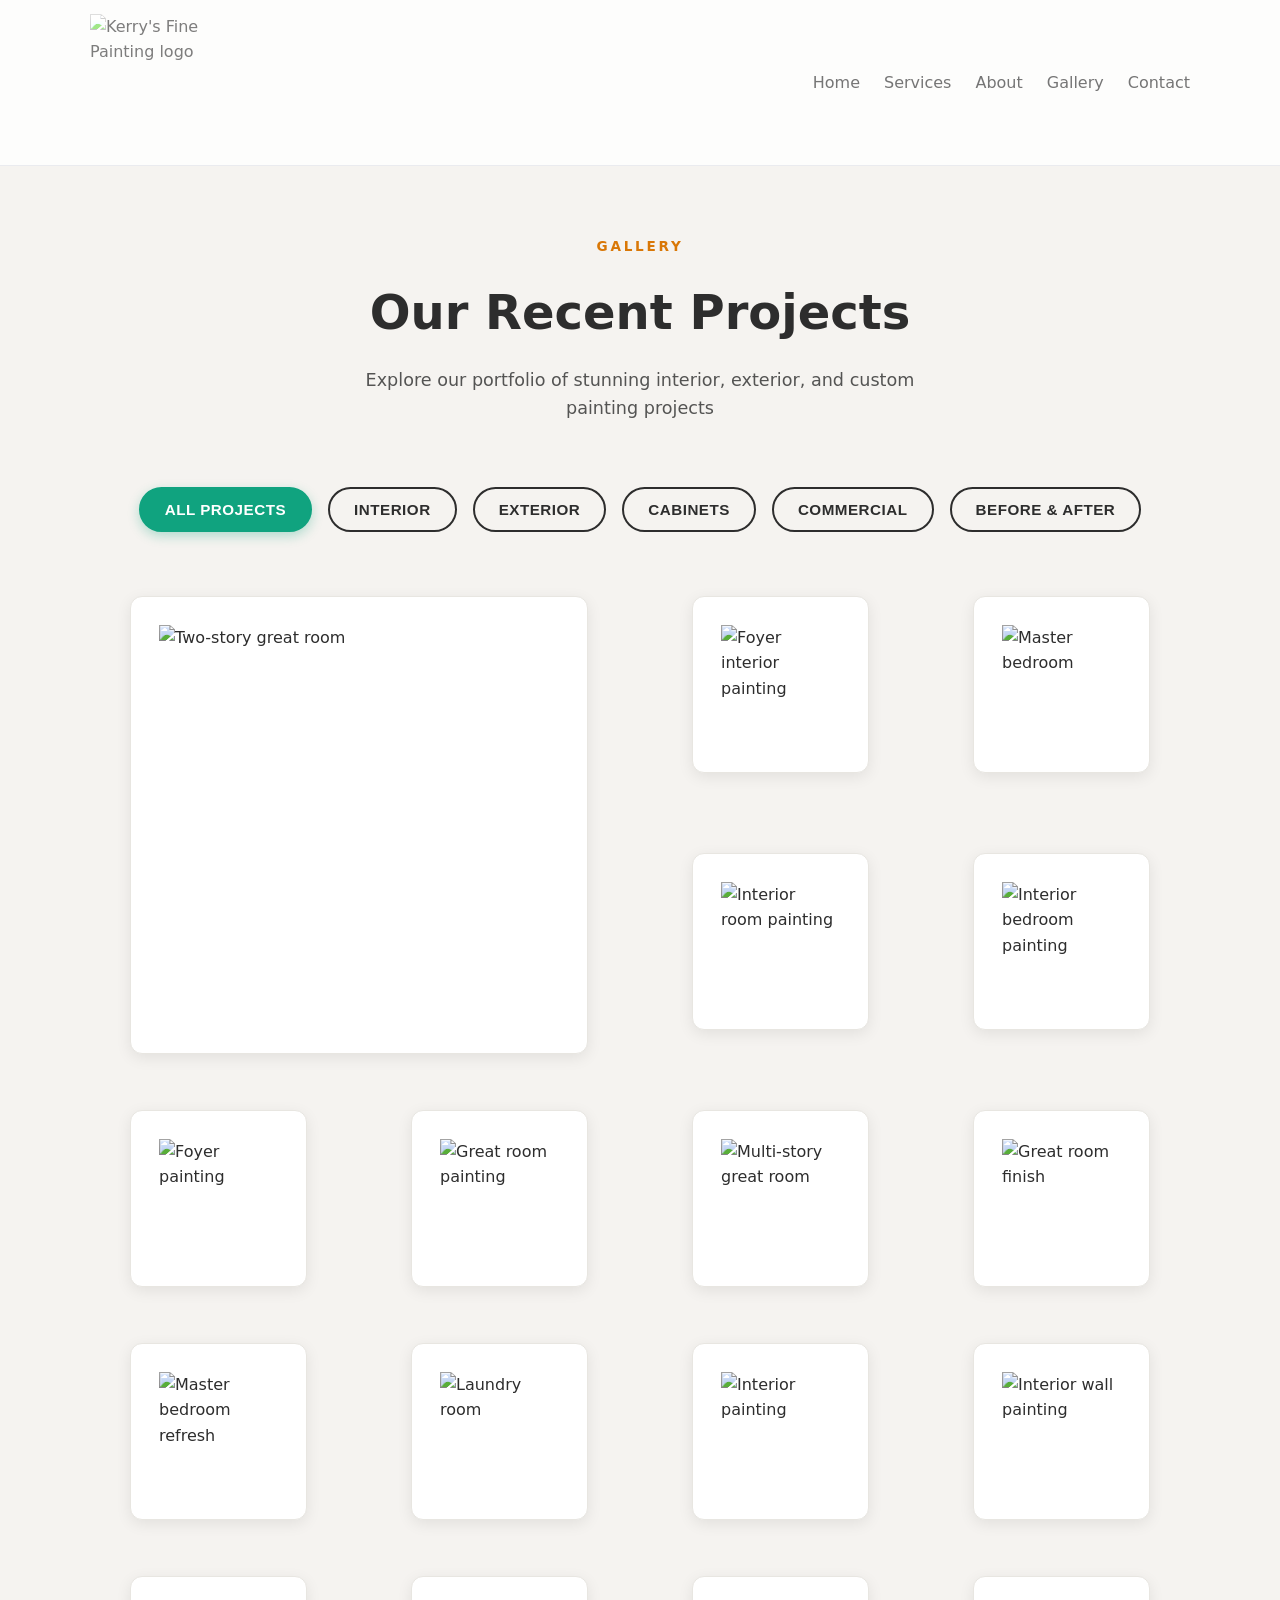
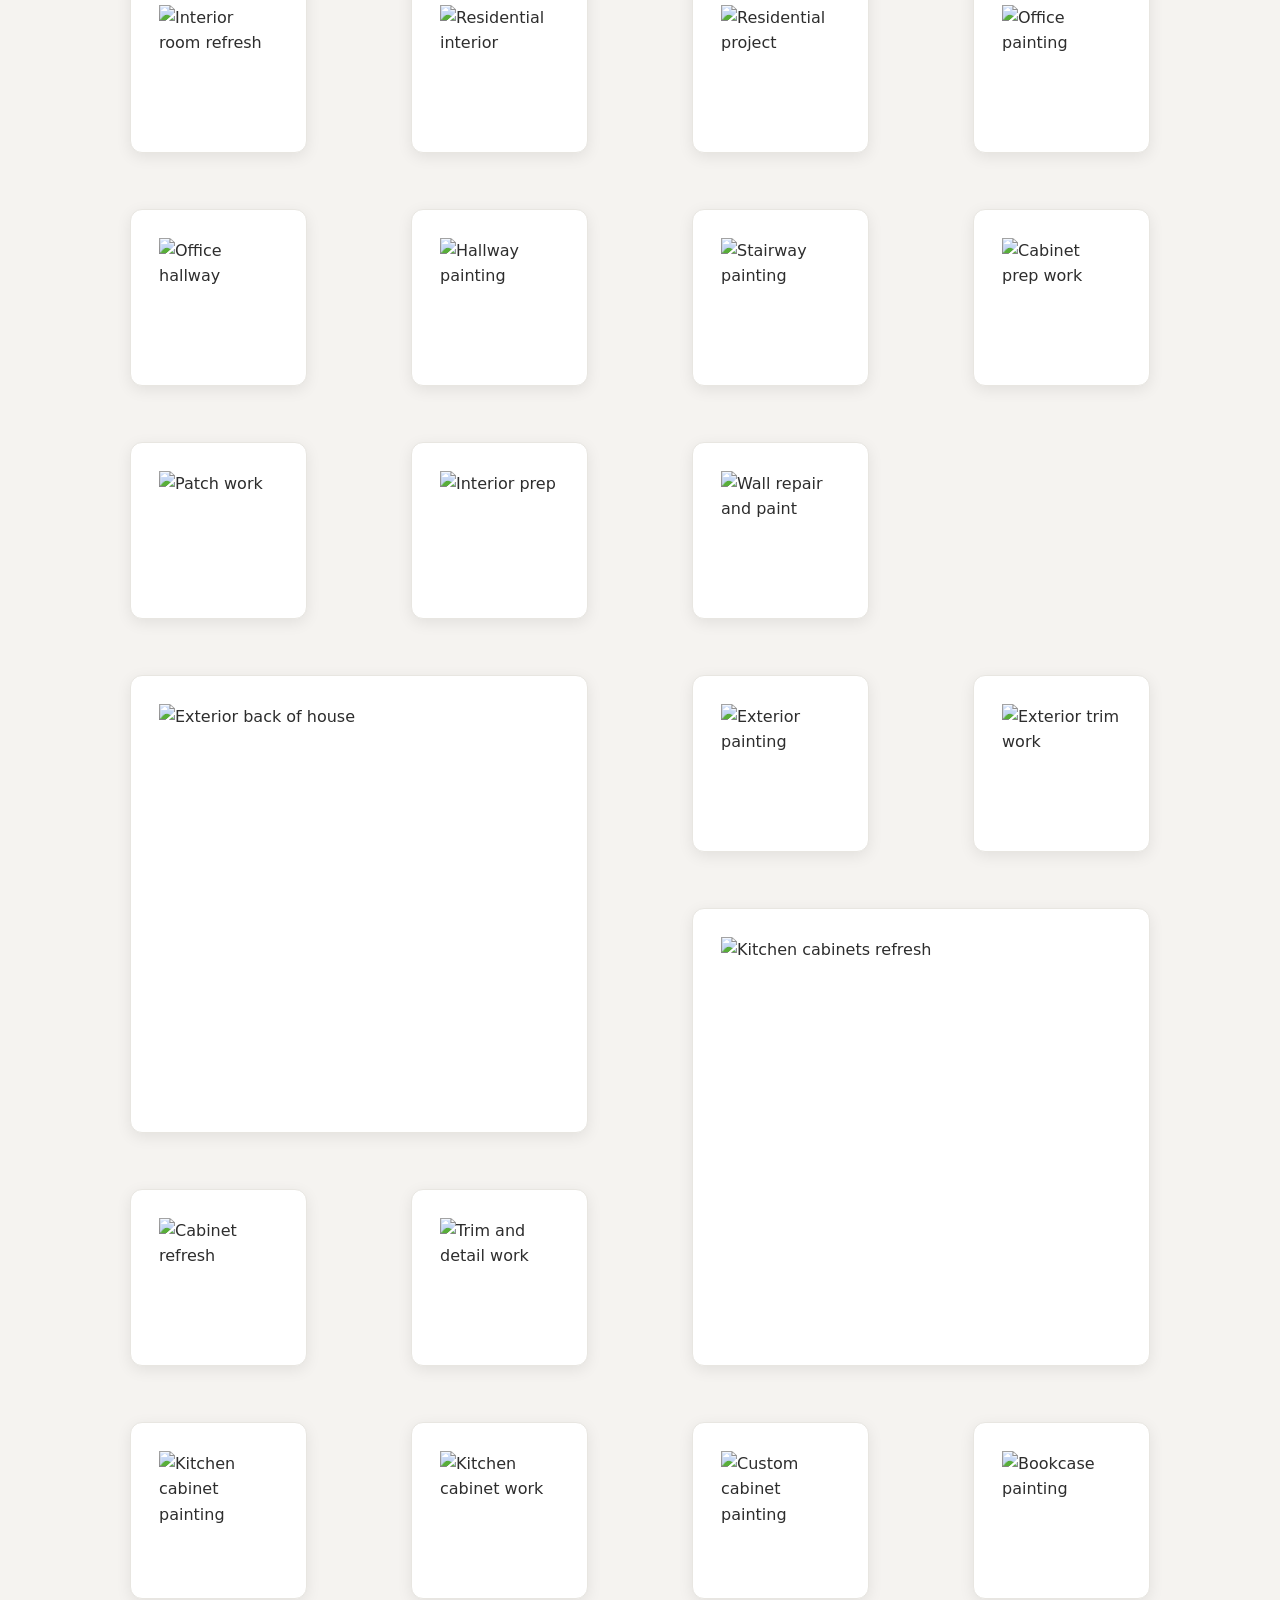
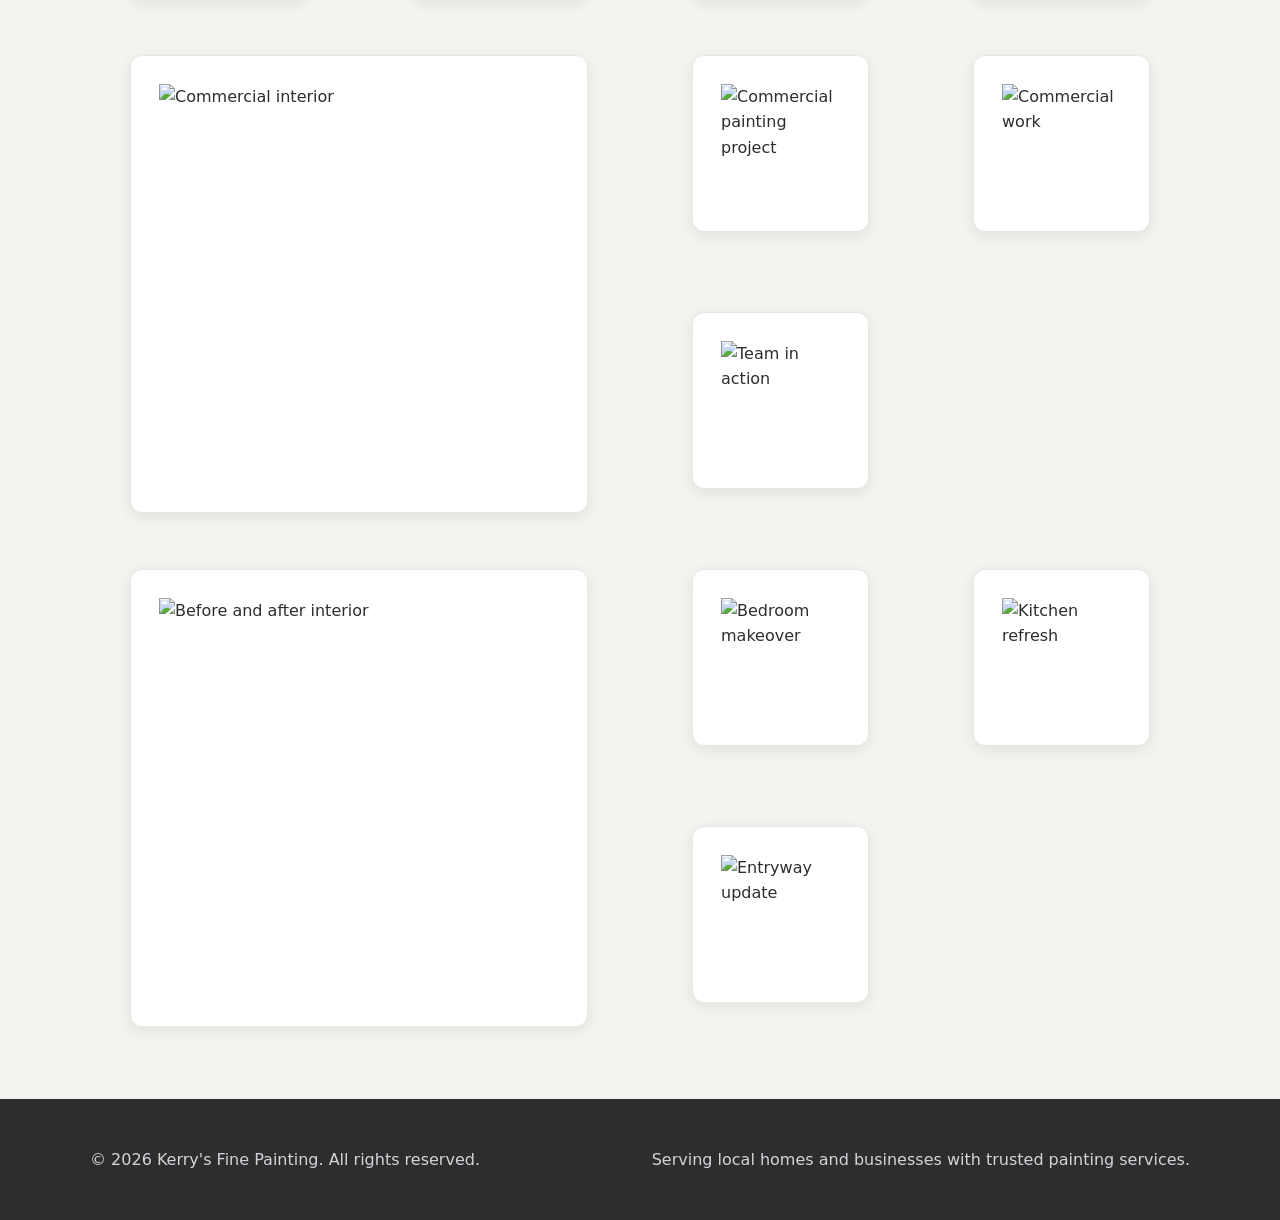
==== gallery.html @ 7d9687d8 "Add files via upload" ====
<!DOCTYPE html>
<html lang="en">
<head>
  <meta charset="UTF-8" />
  <meta name="viewport" content="width=device-width, initial-scale=1.0" />
  <title>Gallery - Kerry's Fine Painting</title>
  <link rel="stylesheet" href="styles.css" />
</head>
<body>
  <header class="site-header">
    <div class="container header-inner">
      <a class="brand" href="index.html">
        <img class="brand-icon" src="LensIconAsset%203@4x.png" alt="Kerry's Fine Painting logo">
      </a>
      <button class="nav-toggle" aria-label="Open navigation menu">Menu</button>
      <nav class="site-nav">
        <a href="index.html#home">Home</a>
        <a href="index.html#services">Services</a>
        <a href="index.html#about">About</a>
        <a href="gallery.html">Gallery</a>
        <a href="index.html#contact">Contact</a>
      </nav>
    </div>
  </header>

  <main>
    <section id="gallery" class="section gallery-section">
      <div class="container">
        <div class="gallery-header">
          <div class="section-heading">
            <p class="eyebrow">Gallery</p>
            <h2>Our Recent Projects</h2>
            <p class="subtitle">Explore our portfolio of stunning interior, exterior, and custom painting projects</p>
          </div>
        </div>

        <div class="gallery-filters-wrapper">
          <div class="gallery-filters">
            <button class="filter-btn active" data-filter="all">All Projects</button>
            <button class="filter-btn" data-filter="interior">Interior</button>
            <button class="filter-btn" data-filter="exterior">Exterior</button>
            <button class="filter-btn" data-filter="cabinets">Cabinets</button>
            <button class="filter-btn" data-filter="commercial">Commercial</button>
            <button class="filter-btn" data-filter="before-after">Before & After</button>
          </div>
        </div>
        <div class="gallery-grid" id="galleryGrid">
          <!-- Interior Painting -->
          <figure class="gallery-item featured" data-category="interior">
            <img src="WEBSITE/Great%20Room%20Painting.JPG" alt="Two-story great room">
            <div class="gallery-overlay">
              <div class="gallery-badge">Interior</div>
              <h3>Two-Story Great Room</h3>
            </div>
          </figure>
          <figure class="gallery-item" data-category="interior">
            <img src="WEBSITE/Foyer%20Interior%20Painting.JPG" alt="Foyer interior painting">
            <div class="gallery-overlay">
              <div class="gallery-badge">Interior</div>
              <h3>Foyer Transformation</h3>
            </div>
          </figure>
          <figure class="gallery-item" data-category="interior">
            <img src="WEBSITE/Master%20bedroom%20painting.JPG" alt="Master bedroom">
            <div class="gallery-overlay">
              <div class="gallery-badge">Interior</div>
              <h3>Master Bedroom</h3>
            </div>
          </figure>
          <figure class="gallery-item" data-category="interior">
            <img src="WEBSITE/Interior%20Painting%205.JPG" alt="Interior room painting">
            <div class="gallery-overlay">
              <div class="gallery-badge">Interior</div>
              <h3>Living Room Painting</h3>
            </div>
          </figure>
          <figure class="gallery-item" data-category="interior">
            <img src="WEBSITE/AVYS7383.JPG" alt="Interior bedroom painting">
            <div class="gallery-overlay">
              <div class="gallery-badge">Interior</div>
              <h3>Bedroom Refresh</h3>
            </div>
          </figure>
          <figure class="gallery-item" data-category="interior">
            <img src="WEBSITE/DANI9035.JPG" alt="Foyer painting">
            <div class="gallery-overlay">
              <div class="gallery-badge">Interior</div>
              <h3>Entryway Painting</h3>
            </div>
          </figure>
          <figure class="gallery-item" data-category="interior">
            <img src="WEBSITE/FOSA5109.JPG" alt="Great room painting">
            <div class="gallery-overlay">
              <div class="gallery-badge">Interior</div>
              <h3>Great Room Painting</h3>
            </div>
          </figure>
          <figure class="gallery-item" data-category="interior">
            <img src="WEBSITE/2-story%20great%20room%20painting.JPG" alt="Multi-story great room">
            <div class="gallery-overlay">
              <div class="gallery-badge">Interior</div>
              <h3>Great Room Renovation</h3>
            </div>
          </figure>
          <figure class="gallery-item" data-category="interior">
            <img src="WEBSITE/2-story%20great%20room%20painting%202.JPG" alt="Great room finish">
            <div class="gallery-overlay">
              <div class="gallery-badge">Interior</div>
              <h3>Great Room Detail</h3>
            </div>
          </figure>
          <figure class="gallery-item" data-category="interior">
            <img src="WEBSITE/Master%20Bedroom%20painting%202.JPG" alt="Master bedroom refresh">
            <div class="gallery-overlay">
              <div class="gallery-badge">Interior</div>
              <h3>Master Bedroom - After</h3>
            </div>
          </figure>
          <figure class="gallery-item" data-category="interior">
            <img src="WEBSITE/Interior%20Laundry%20room%20painting.JPG" alt="Laundry room">
            <div class="gallery-overlay">
              <div class="gallery-badge">Interior</div>
              <h3>Laundry Room Painting</h3>
            </div>
          </figure>
          <figure class="gallery-item" data-category="interior">
            <img src="WEBSITE/Interior%20Painting%202.JPG" alt="Interior painting">
            <div class="gallery-overlay">
              <div class="gallery-badge">Interior</div>
              <h3>Interior Paint Project</h3>
            </div>
          </figure>
          <figure class="gallery-item" data-category="interior">
            <img src="WEBSITE/Interior%20Painting%206.JPG" alt="Interior wall painting">
            <div class="gallery-overlay">
              <div class="gallery-badge">Interior</div>
              <h3>Wall Painting Project</h3>
            </div>
          </figure>
          <figure class="gallery-item" data-category="interior">
            <img src="WEBSITE/Interior%20Painting%207.JPG" alt="Interior room refresh">
            <div class="gallery-overlay">
              <div class="gallery-badge">Interior</div>
              <h3>Interior Refresh</h3>
            </div>
          </figure>
          <figure class="gallery-item" data-category="interior">
            <img src="WEBSITE/Residential%20Interior%20Painting.JPG" alt="Residential interior">
            <div class="gallery-overlay">
              <div class="gallery-badge">Interior</div>
              <h3>Residential Interior</h3>
            </div>
          </figure>
          <figure class="gallery-item" data-category="interior">
            <img src="WEBSITE/Residential%20Painting.JPG" alt="Residential project">
            <div class="gallery-overlay">
              <div class="gallery-badge">Interior</div>
              <h3>Residential Painting</h3>
            </div>
          </figure>
          <figure class="gallery-item" data-category="interior">
            <img src="WEBSITE/Office%20Painting.JPG" alt="Office painting">
            <div class="gallery-overlay">
              <div class="gallery-badge">Interior</div>
              <h3>Office Painting</h3>
            </div>
          </figure>
          <figure class="gallery-item" data-category="interior">
            <img src="WEBSITE/Office%20Hall%20Painting.JPG" alt="Office hallway">
            <div class="gallery-overlay">
              <div class="gallery-badge">Interior</div>
              <h3>Office Hallway</h3>
            </div>
          </figure>
          <figure class="gallery-item" data-category="interior">
            <img src="WEBSITE/Office%20Hall%20Painting%202.JPG" alt="Hallway painting">
            <div class="gallery-overlay">
              <div class="gallery-badge">Interior</div>
              <h3>Commercial Hallway</h3>
            </div>
          </figure>
          <figure class="gallery-item" data-category="interior">
            <img src="WEBSITE/Stairway%20painting.JPG" alt="Stairway painting">
            <div class="gallery-overlay">
              <div class="gallery-badge">Interior</div>
              <h3>Stairway Painting</h3>
            </div>
          </figure>
          <figure class="gallery-item" data-category="interior">
            <img src="WEBSITE/Interior%20cabinet%20preparation.JPG" alt="Cabinet prep work">
            <div class="gallery-overlay">
              <div class="gallery-badge">Interior</div>
              <h3>Cabinet Preparation</h3>
            </div>
          </figure>
          <figure class="gallery-item" data-category="interior">
            <img src="WEBSITE/Interior%20Patch%20work.JPG" alt="Patch work">
            <div class="gallery-overlay">
              <div class="gallery-badge">Interior</div>
              <h3>Patch & Prep Work</h3>
            </div>
          </figure>
          <figure class="gallery-item" data-category="interior">
            <img src="WEBSITE/Interior%20Prep%20work.JPG" alt="Interior prep">
            <div class="gallery-overlay">
              <div class="gallery-badge">Interior</div>
              <h3>Interior Prep Work</h3>
            </div>
          </figure>
          <figure class="gallery-item" data-category="interior">
            <img src="WEBSITE/Interior%20wall%20repair.JPG" alt="Wall repair and paint">
            <div class="gallery-overlay">
              <div class="gallery-badge">Interior</div>
              <h3>Wall Repair & Paint</h3>
            </div>
          </figure>

          <!-- Exterior Painting -->
          <figure class="gallery-item featured" data-category="exterior">
            <img src="WEBSITE/AIWT1854.JPG" alt="Exterior back of house">
            <div class="gallery-overlay">
              <div class="gallery-badge">Exterior</div>
              <h3>Exterior Back of House</h3>
            </div>
          </figure>
          <figure class="gallery-item" data-category="exterior">
            <img src="WEBSITE/AZAU1693.JPG" alt="Exterior painting">
            <div class="gallery-overlay">
              <div class="gallery-badge">Exterior</div>
              <h3>Exterior Painting Project</h3>
            </div>
          </figure>
          <figure class="gallery-item" data-category="exterior">
            <img src="WEBSITE/Exterior%20Trim%20Painting.JPG" alt="Exterior trim work">
            <div class="gallery-overlay">
              <div class="gallery-badge">Exterior</div>
              <h3>Exterior Trim Work</h3>
            </div>
          </figure>

          <!-- Cabinets & Trim -->
          <figure class="gallery-item featured" data-category="cabinets">
            <img src="WEBSITE/Kitchen%20Cabinet%20Painting%202.JPG" alt="Kitchen cabinets refresh">
            <div class="gallery-overlay">
              <div class="gallery-badge">Cabinets</div>
              <h3>Kitchen Cabinets - Project 2</h3>
            </div>
          </figure>
          <figure class="gallery-item" data-category="cabinets">
            <img src="WEBSITE/CJMH8801.JPG" alt="Cabinet refresh">
            <div class="gallery-overlay">
              <div class="gallery-badge">Cabinets</div>
              <h3>Cabinet Refresh</h3>
            </div>
          </figure>
          <figure class="gallery-item" data-category="cabinets">
            <img src="WEBSITE/CRBW9225.JPG" alt="Trim and detail work">
            <div class="gallery-overlay">
              <div class="gallery-badge">Cabinets</div>
              <h3>Trim & Detail Work</h3>
            </div>
          </figure>
          <figure class="gallery-item" data-category="cabinets">
            <img src="WEBSITE/DBUW7508.JPG" alt="Kitchen cabinet painting">
            <div class="gallery-overlay">
              <div class="gallery-badge">Cabinets</div>
              <h3>Kitchen Cabinet Painting</h3>
            </div>
          </figure>
          <figure class="gallery-item" data-category="cabinets">
            <img src="WEBSITE/Kitchen%20Cabinet%20Painting%203.JPG" alt="Kitchen cabinet work">
            <div class="gallery-overlay">
              <div class="gallery-badge">Cabinets</div>
              <h3>Kitchen Cabinets - Project 3</h3>
            </div>
          </figure>
          <figure class="gallery-item" data-category="cabinets">
            <img src="WEBSITE/Kitchen%20Cabinet%20Painting%204.JPG" alt="Custom cabinet painting">
            <div class="gallery-overlay">
              <div class="gallery-badge">Cabinets</div>
              <h3>Custom Cabinet Work</h3>
            </div>
          </figure>
          <figure class="gallery-item" data-category="cabinets">
            <img src="WEBSITE/Bookcase%20Painting.JPG" alt="Bookcase painting">
            <div class="gallery-overlay">
              <div class="gallery-badge">Cabinets</div>
              <h3>Bookcase Painting</h3>
            </div>
          </figure>

          <!-- Commercial -->
          <figure class="gallery-item featured" data-category="commercial">
            <img src="WEBSITE/Commercial%20interior%20painting.JPG" alt="Commercial interior">
            <div class="gallery-overlay">
              <div class="gallery-badge">Commercial</div>
              <h3>Commercial Interior</h3>
            </div>
          </figure>
          <figure class="gallery-item" data-category="commercial">
            <img src="WEBSITE/Commercial%20Painting.JPG" alt="Commercial painting project">
            <div class="gallery-overlay">
              <div class="gallery-badge">Commercial</div>
              <h3>Commercial Painting Project</h3>
            </div>
          </figure>
          <figure class="gallery-item" data-category="commercial">
            <img src="WEBSITE/Kerrys%20Fine%20Painting%20Commercial%20.JPG" alt="Commercial work">
            <div class="gallery-overlay">
              <div class="gallery-badge">Commercial</div>
              <h3>Commercial Work</h3>
            </div>
          </figure>
          <figure class="gallery-item" data-category="commercial">
            <img src="WEBSITE/KFP%20in%20action.JPG" alt="Team in action">
            <div class="gallery-overlay">
              <div class="gallery-badge">Commercial</div>
              <h3>Team in Action</h3>
            </div>
          </figure>

          <!-- Before & After / Customer Images -->
          <figure class="gallery-item featured" data-category="before-after">
            <img src="WEBSITE/Interior%20Painting%205.JPG" alt="Before and after interior">
            <div class="gallery-overlay">
              <div class="gallery-badge">Before & After</div>
              <h3>Customer Transformation</h3>
            </div>
          </figure>
          <figure class="gallery-item" data-category="before-after">
            <img src="WEBSITE/Master%20bedroom%20painting.JPG" alt="Bedroom makeover">
            <div class="gallery-overlay">
              <div class="gallery-badge">Before & After</div>
              <h3>Bedroom Before & After</h3>
            </div>
          </figure>
          <figure class="gallery-item" data-category="before-after">
            <img src="WEBSITE/Kitchen%20Cabinet%20Painting%202.JPG" alt="Kitchen refresh">
            <div class="gallery-overlay">
              <div class="gallery-badge">Before & After</div>
              <h3>Kitchen Cabinet Transformation</h3>
            </div>
          </figure>
          <figure class="gallery-item" data-category="before-after">
            <img src="WEBSITE/Foyer%20Interior%20Painting.JPG" alt="Entryway update">
            <div class="gallery-overlay">
              <div class="gallery-badge">Before & After</div>
              <h3>Foyer Makeover</h3>
            </div>
          </figure>
        </div>
      </div>
    </section>
  </main>

  <footer class="site-footer">
    <div class="container footer-inner">
      <p>&copy; <span id="currentYear"></span> Kerry's Fine Painting. All rights reserved.</p>
      <p>Serving local homes and businesses with trusted painting services.</p>
    </div>
  </footer>

  <script src="script.js"></script>
</body>
</html>
---- styles.css ----
:root {
  --bg: #f5f3f0;
  --surface: #ffffff;
  --text: #2d2d2d;
  --muted: #757575;
  --primary: #10a37f;
  --primary-dark: #0d8a6b;
  --accent: #d97706;
  --border: #e8e6e1;
  --shadow: 0 10px 30px rgba(0, 0, 0, 0.08);
}

* {
  box-sizing: border-box;
}

body {
  margin: 0;
  font-family: Inter, system-ui, -apple-system, BlinkMacSystemFont, "Segoe UI", sans-serif;
  background: var(--bg);
  color: var(--text);
  line-height: 1.6;
}

a {
  color: inherit;
  text-decoration: none;
}

.container {
  width: min(1100px, calc(100% - 2rem));
  margin: 0 auto;
}

.site-header {
  background: #ffffffcc;
  backdrop-filter: blur(10px);
  position: sticky;
  top: 0;
  z-index: 10;
  border-bottom: 1px solid rgba(229, 231, 235, 0.8);
}

.header-inner {
  display: flex;
  align-items: center;
  justify-content: space-between;
  gap: 1rem;
  padding: 0.85rem 0;
}

.brand {
  display: flex;
  align-items: center;
  justify-content: center;
}

.brand-icon {
  width: 138px;
  height: 138px;
  flex-shrink: 0;
  object-fit: contain;
  opacity: 0.65;
  filter: brightness(1.25);
  transition: opacity 0.3s ease;
}

.brand-icon:hover {
  opacity: 0.75;
}

.site-nav {
  display: flex;
  gap: 1.5rem;
  flex-wrap: wrap;
}

.site-nav a {
  color: var(--muted);
  font-weight: 500;
}

.nav-toggle {
  display: none;
  border: 1px solid var(--border);
  background: var(--surface);
  color: var(--text);
  padding: 0.75rem 1rem;
  border-radius: 999px;
}

.hero-section {
  min-height: 60vh;
  display: grid;
  place-items: center;
  background: linear-gradient(135deg, rgba(16, 163, 127, 0.75) 0%, rgba(13, 138, 107, 0.75) 100%), 
              url('WEBSITE/2-story%20great%20room%20painting.JPG') center/cover no-repeat;
  padding: 3rem 0;
}

.hero-content {
  text-align: center;
}

.eyebrow {
  text-transform: uppercase;
  letter-spacing: 0.2em;
  color: #d97706;
  font-weight: 700;
  margin-bottom: 1rem;
  font-size: 0.85rem;
}

.hero-content h1 {
  font-size: clamp(2rem, 3.5vw, 3.2rem);
  margin: 0;
  max-width: 20ch;
  color: white;
}

.hero-content p {
  max-width: 42rem;
  margin: 1.5rem auto 2rem;
  color: rgba(255, 255, 255, 0.95);
}

.hero-actions {
  display: flex;
  gap: 0.85rem;
  flex-wrap: wrap;
  justify-content: center;
}

.button {
  border: none;
  padding: 0.9rem 1.6rem;
  border-radius: 999px;
  cursor: pointer;
  font-weight: 600;
  transition: all 0.3s ease;
  font-size: 0.95rem;
}

.button.primary {
  background: #d97706;
  color: #ffffff;
}

.button.primary:hover {
  background: #b45309;
  transform: translateY(-2px);
}

.button.secondary {
  background: transparent;
  border: 2px solid rgba(255, 255, 255, 0.8);
  color: white;
}

.button.secondary:hover {
  background: rgba(255, 255, 255, 0.1);
  border-color: white;
}

.section {
  padding: 3.5rem 0;
}

.section-heading {
  text-align: center;
  margin-bottom: 2rem;
}

.section-heading h2 {
  margin: 0.75rem auto 0;
  max-width: 48rem;
  font-size: clamp(1.75rem, 3vw, 2.5rem);
}

.service-grid,
.gallery-grid,
.about-grid,
.contact-grid {
  display: grid;
  gap: 1.25rem;
}

.service-grid {
  grid-template-columns: repeat(auto-fit, minmax(200px, 1fr));
}

.card,
.about-card,
.gallery-item,
.contact-form {
  background: var(--surface);
  border: 1px solid var(--border);
  border-radius: 1.25rem;
  padding: 1.75rem;
  box-shadow: var(--shadow);
}

.service-grid .card {
  position: relative;
  overflow: hidden;
  background-size: cover;
  background-position: center;
  min-height: 200px;
  display: flex;
  flex-direction: column;
  justify-content: flex-end;
  color: white;
  text-shadow: 0 2px 4px rgba(0, 0, 0, 0.3);
}

.service-grid .card::before {
  content: '';
  position: absolute;
  top: 0;
  left: 0;
  right: 0;
  bottom: 0;
  background: linear-gradient(to top, rgba(0, 0, 0, 0.6), rgba(0, 0, 0, 0.2));
  z-index: 1;
}

.service-grid .card h3,
.service-grid .card p {
  position: relative;
  z-index: 2;
}

.service-grid .card h3 {
  color: white;
}

.card h3,
.about-card h3 {
  margin-top: 0;
}

.about-grid {
  grid-template-columns: 1.35fr 0.85fr;
  align-items: start;
}

.about-section ul {
  padding-left: 1.25rem;
}

.about-section li {
  margin-bottom: 0.6rem;
}

/* ===== Gallery Styles ===== */
.gallery-header {
  text-align: center;
  margin-bottom: 4rem;
}

.gallery-header .section-heading h2 {
  font-size: 3rem;
  margin-bottom: 1rem;
}

.gallery-header .subtitle {
  font-size: 1.1rem;
  color: var(--text);
  opacity: 0.8;
  max-width: 600px;
  margin: 0 auto;
}

.gallery-filters-wrapper {
  display: flex;
  justify-content: center;
  margin-bottom: 3rem;
}

.gallery-filters {
  display: flex;
  gap: 1rem;
  flex-wrap: wrap;
  justify-content: center;
  align-items: center;
}

.filter-btn {
  padding: 0.75rem 1.5rem;
  border: 2px solid var(--text);
  background: transparent;
  color: var(--text);
  border-radius: 50px;
  font-size: 0.95rem;
  font-weight: 600;
  cursor: pointer;
  transition: all 0.3s ease;
  text-transform: uppercase;
  letter-spacing: 0.5px;
}

.filter-btn:hover {
  background: var(--primary);
  color: white;
  border-color: var(--primary);
  transform: translateY(-2px);
  box-shadow: 0 4px 12px rgba(16, 163, 127, 0.2);
}

.filter-btn.active {
  background: var(--primary);
  color: white;
  border-color: var(--primary);
  box-shadow: 0 4px 12px rgba(16, 163, 127, 0.3);
}

.gallery-grid {
  display: grid;
  grid-template-columns: repeat(auto-fill, minmax(250px, 1fr));
  gap: 1.5rem;
  animation: fadeIn 0.5s ease;
}

.gallery-item {
  position: relative;
  overflow: hidden;
  border-radius: 12px;
  aspect-ratio: 1;
  cursor: pointer;
  box-shadow: 0 4px 15px rgba(0, 0, 0, 0.08);
  transition: all 0.3s ease;
}

.gallery-item:hover {
  transform: translateY(-8px);
  box-shadow: 0 12px 30px rgba(0, 0, 0, 0.15);
}

.gallery-item.featured {
  grid-column: span 2;
  grid-row: span 2;
}

.gallery-item img {
  width: 100%;
  height: 100%;
  object-fit: cover;
  transition: transform 0.3s ease;
}

.gallery-item:hover img {
  transform: scale(1.05);
}

.gallery-overlay {
  position: absolute;
  top: 0;
  left: 0;
  right: 0;
  bottom: 0;
  background: linear-gradient(135deg, rgba(16, 163, 127, 0.85) 0%, rgba(217, 119, 6, 0.85) 100%);
  display: flex;
  flex-direction: column;
  justify-content: flex-end;
  padding: 2rem;
  opacity: 0;
  transition: opacity 0.3s ease;
}

.gallery-item:hover .gallery-overlay {
  opacity: 1;
}

.gallery-badge {
  display: inline-block;
  background: rgba(255, 255, 255, 0.25);
  color: white;
  padding: 0.5rem 1rem;
  border-radius: 25px;
  font-size: 0.75rem;
  font-weight: 700;
  text-transform: uppercase;
  letter-spacing: 0.5px;
  margin-bottom: 0.75rem;
  width: fit-content;
  backdrop-filter: blur(10px);
}

.gallery-overlay h3 {
  color: white;
  font-size: 1.3rem;
  font-weight: 700;
  margin: 0;
  line-height: 1.3;
}

.gallery-item.hidden {
  display: none;
}

@media (max-width: 900px) {
  .gallery-header .section-heading h2 {
    font-size: 2.2rem;
  }

  .gallery-grid {
    grid-template-columns: repeat(auto-fill, minmax(180px, 1fr));
    gap: 1.2rem;
  }

  .gallery-item.featured {
    grid-column: span 1;
    grid-row: span 1;
  }

  .filter-btn {
    padding: 0.6rem 1.2rem;
    font-size: 0.85rem;
  }
}

@media (max-width: 720px) {
  .gallery-section {
    padding: 3rem 0;
  }

  .gallery-header .section-heading h2 {
    font-size: 1.8rem;
  }

  .gallery-header .subtitle {
    font-size: 0.95rem;
  }

  .gallery-filters {
    gap: 0.75rem;
  }

  .filter-btn {
    padding: 0.5rem 1rem;
    font-size: 0.75rem;
  }

  .gallery-grid {
    grid-template-columns: repeat(auto-fill, minmax(150px, 1fr));
    gap: 0.75rem;
  }

  .gallery-overlay {
    padding: 1.5rem;
  }

  .gallery-overlay h3 {
    font-size: 1rem;
  }
}

/* Lightbox Modal */
.lightbox {
  display: none;
  position: fixed;
  top: 0;
  left: 0;
  width: 100%;
  height: 100%;
  background: rgba(0, 0, 0, 0.85);
  z-index: 1000;
  align-items: center;
  justify-content: center;
  padding: 1rem;
  animation: fadeIn 0.3s ease;
}

.lightbox.active {
  display: flex;
}

.lightbox-content {
  position: relative;
  max-width: 90%;
  max-height: 90vh;
  background: var(--surface);
  border-radius: 1rem;
  overflow: hidden;
  box-shadow: 0 50px 100px rgba(0, 0, 0, 0.3);
}

.lightbox-image {
  max-width: 100%;
  max-height: 80vh;
  display: block;
}

.lightbox-caption {
  padding: 1.5rem;
  text-align: center;
  font-weight: 600;
  color: var(--text);
  background: var(--surface);
}

.lightbox-close {
  position: absolute;
  top: 1rem;
  right: 1rem;
  background: rgba(0, 0, 0, 0.7);
  color: white;
  border: none;
  width: 2.5rem;
  height: 2.5rem;
  border-radius: 50%;
  cursor: pointer;
  font-size: 1.5rem;
  display: flex;
  align-items: center;
  justify-content: center;
  transition: background 0.3s ease;
  z-index: 1001;
}

.lightbox-close:hover {
  background: rgba(0, 0, 0, 0.9);
}

.lightbox-prev,
.lightbox-next {
  position: absolute;
  top: 50%;
  transform: translateY(-50%);
  background: rgba(0, 0, 0, 0.7);
  color: white;
  border: none;
  padding: 1rem;
  cursor: pointer;
  font-size: 1.5rem;
  transition: background 0.3s ease;
  z-index: 1001;
}

.lightbox-prev:hover,
.lightbox-next:hover {
  background: rgba(0, 0, 0, 0.9);
}

.lightbox-prev {
  left: 1rem;
}

.lightbox-next {
  right: 1rem;
}

@keyframes fadeIn {
  from {
    opacity: 0;
  }
  to {
    opacity: 1;
  }
}

.note {
  text-align: center;
  color: var(--muted);
  margin-top: 1rem;
}

/* Testimonials Section */
.testimonials-section {
  background: var(--surface);
}

.testimonials-container {
  display: grid;
  grid-template-columns: 1.2fr 0.8fr;
  gap: 2rem;
  align-items: center;
}

.testimonials-content {
  grid-column: 1;
}

.testimonials-carousel {
  position: relative;
  overflow: hidden;
  margin-bottom: 2rem;
}

.testimonial-slide {
  display: none;
  animation: slideIn 0.5s ease;
}

.testimonial-slide.active {
  display: block;
}

@keyframes slideIn {
  from {
    opacity: 0;
    transform: translateX(20px);
  }
  to {
    opacity: 1;
    transform: translateX(0);
  }
}

.testimonial-card {
  background: var(--surface);
  border: 1px solid var(--border);
  border-radius: 1.25rem;
  padding: 2.5rem;
  box-shadow: var(--shadow);
  text-align: center;
  max-width: 700px;
  margin: 0 auto;
}

.testimonial-card .stars {
  font-size: 1.5rem;
  color: #fbbf24;
  margin-bottom: 1rem;
  letter-spacing: 0.2em;
}

.testimonial-card .review-text {
  font-size: 1.05rem;
  line-height: 1.8;
  color: var(--text);
  margin-bottom: 1.5rem;
  font-style: italic;
}

.testimonial-card .reviewer-name {
  font-weight: 600;
  color: var(--primary);
  margin: 0;
}

.testimonial-controls {
  display: flex;
  align-items: center;
  justify-content: center;
  gap: 2rem;
}

.testimonial-prev,
.testimonial-next {
  background: var(--primary);
  color: white;
  border: none;
  width: 40px;
  height: 40px;
  border-radius: 50%;
  cursor: pointer;
  font-size: 1.2rem;
  transition: all 0.3s ease;
  display: flex;
  align-items: center;
  justify-content: center;
}

.testimonial-prev:hover,
.testimonial-next:hover {
  background: var(--primary-dark);
  transform: scale(1.1);
}

.testimonial-dots {
  display: flex;
  gap: 0.75rem;
}

.dot {
  width: 10px;
  height: 10px;
  border-radius: 50%;
  background: var(--border);
  cursor: pointer;
  transition: all 0.3s ease;
}

.dot.active {
  background: var(--primary);
  transform: scale(1.2);
}

.contact-grid {
  grid-template-columns: 1.1fr 0.9fr;
  align-items: start;
}

.contact-details p {
  margin: 0.6rem 0;
  font-size: 0.95rem;
}

.contact-form label {
  display: block;
  margin-bottom: 0.4rem;
  font-weight: 600;
  font-size: 0.95rem;
}

.contact-form input,
.contact-form textarea {
  width: 100%;
  padding: 0.85rem 0.95rem;
  border-radius: 0.75rem;
  border: 1px solid var(--border);
  margin-bottom: 0.9rem;
  font: inherit;
  font-size: 0.95rem;
}

.site-footer {
  background: #2d2d2d;
  color: #d1d5db;
  padding: 2rem 0;
}

.footer-inner {
  display: flex;
  flex-wrap: wrap;
  gap: 1rem;
  justify-content: space-between;
}

@media (max-width: 900px) {
  .about-grid,
  .contact-grid {
    grid-template-columns: 1fr;
  }

  .testimonials-container {
    grid-template-columns: 1fr;
  }

  .testimonials-content {
    grid-column: 1;
  }
}

@media (max-width: 720px) {
  .header-inner {
    flex-wrap: wrap;
  }

  .site-nav {
    width: 100%;
    justify-content: center;
  }

  .nav-toggle {
    display: block;
  }

  .gallery-filters {
    gap: 0.5rem;
  }

  .filter-btn {
    padding: 0.5rem 0.9rem;
    font-size: 0.85rem;
  }

  .lightbox-prev,
  .lightbox-next {
    padding: 0.75rem;
    font-size: 1.25rem;
  }

  .lightbox-close {
    width: 2rem;
    height: 2rem;
    font-size: 1.25rem;
  }

  .testimonial-card {
    padding: 1.5rem;
  }

  .testimonial-card .review-text {
    font-size: 0.95rem;
  }

  .testimonial-prev,
  .testimonial-next {
    width: 35px;
    height: 35px;
    font-size: 1rem;
  }

  .testimonial-controls {
    gap: 1rem;
  }
}

@media (prefers-reduced-motion: reduce) {
  *,
  *::before,
  *::after {
    animation-duration: 0.001ms !important;
    animation-iteration-count: 1 !important;
    transition-duration: 0.001ms !important;
    scroll-behavior: auto !important;
  }
}
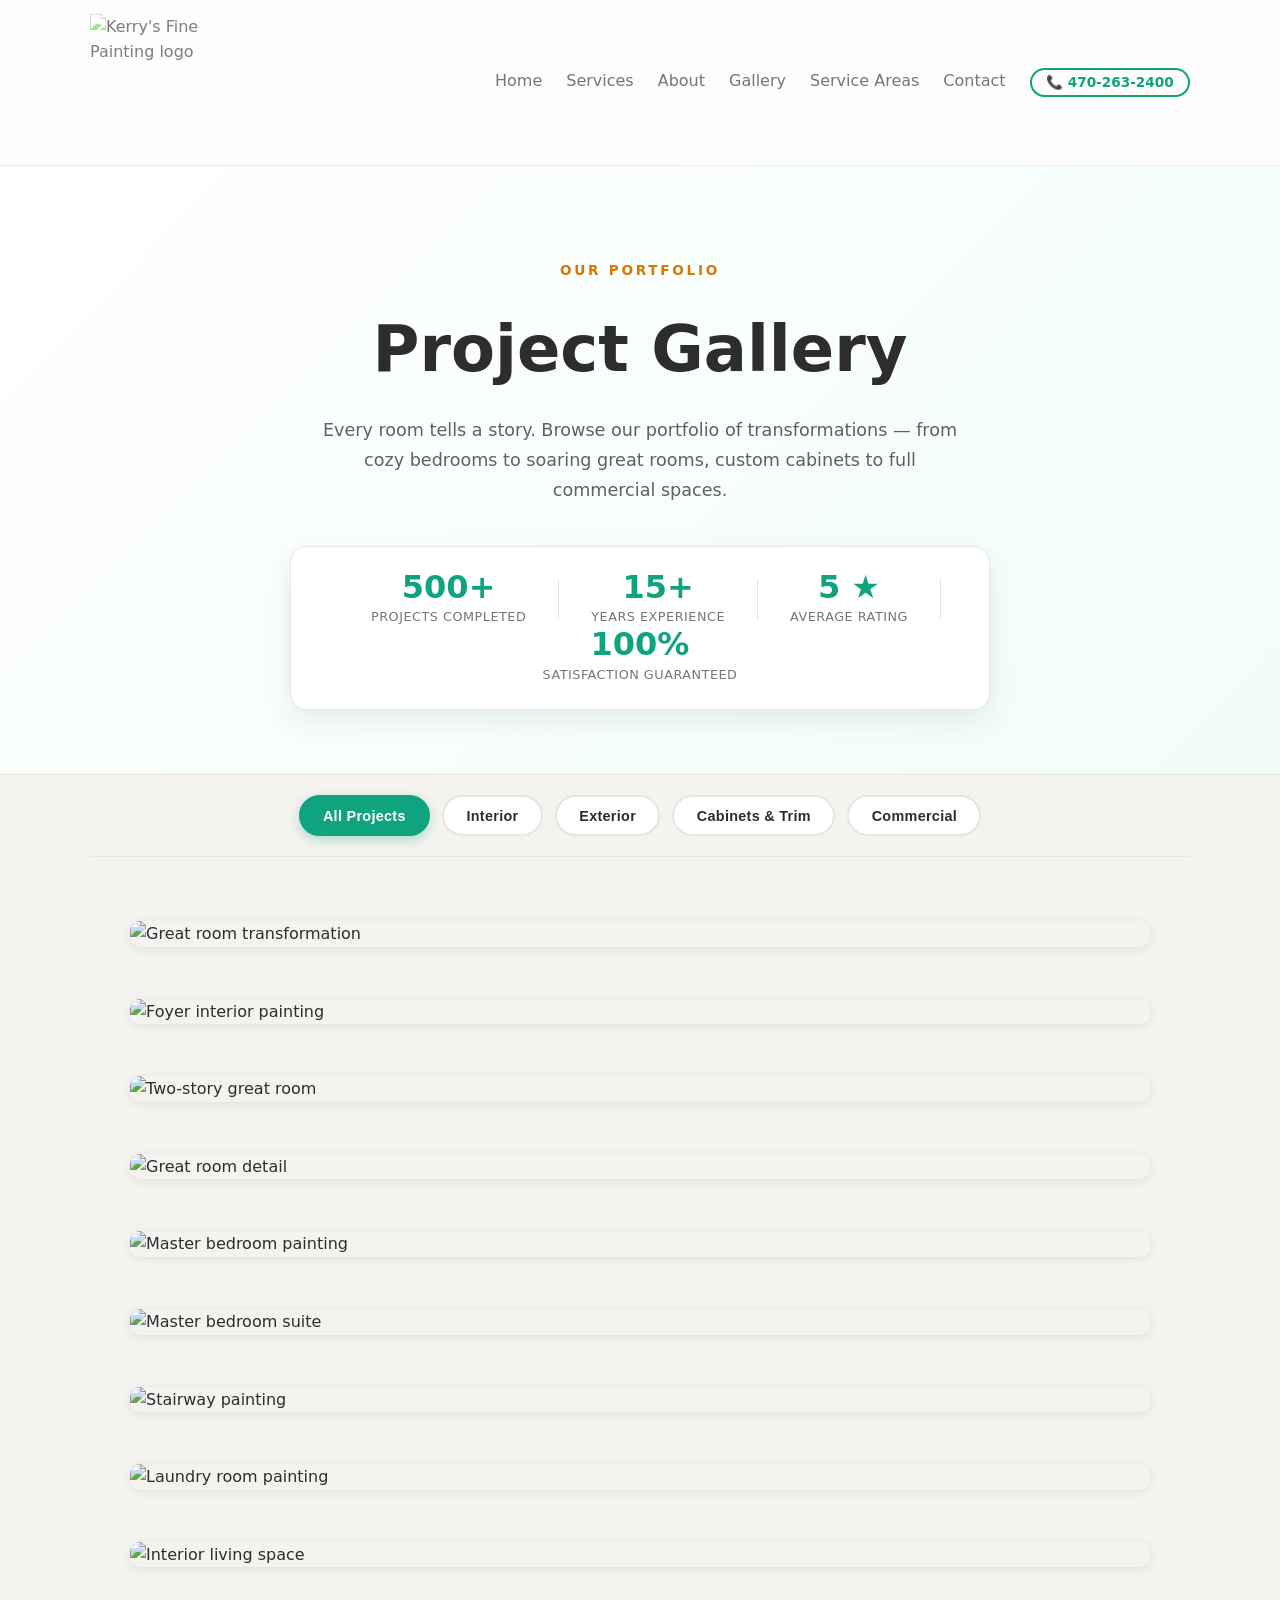
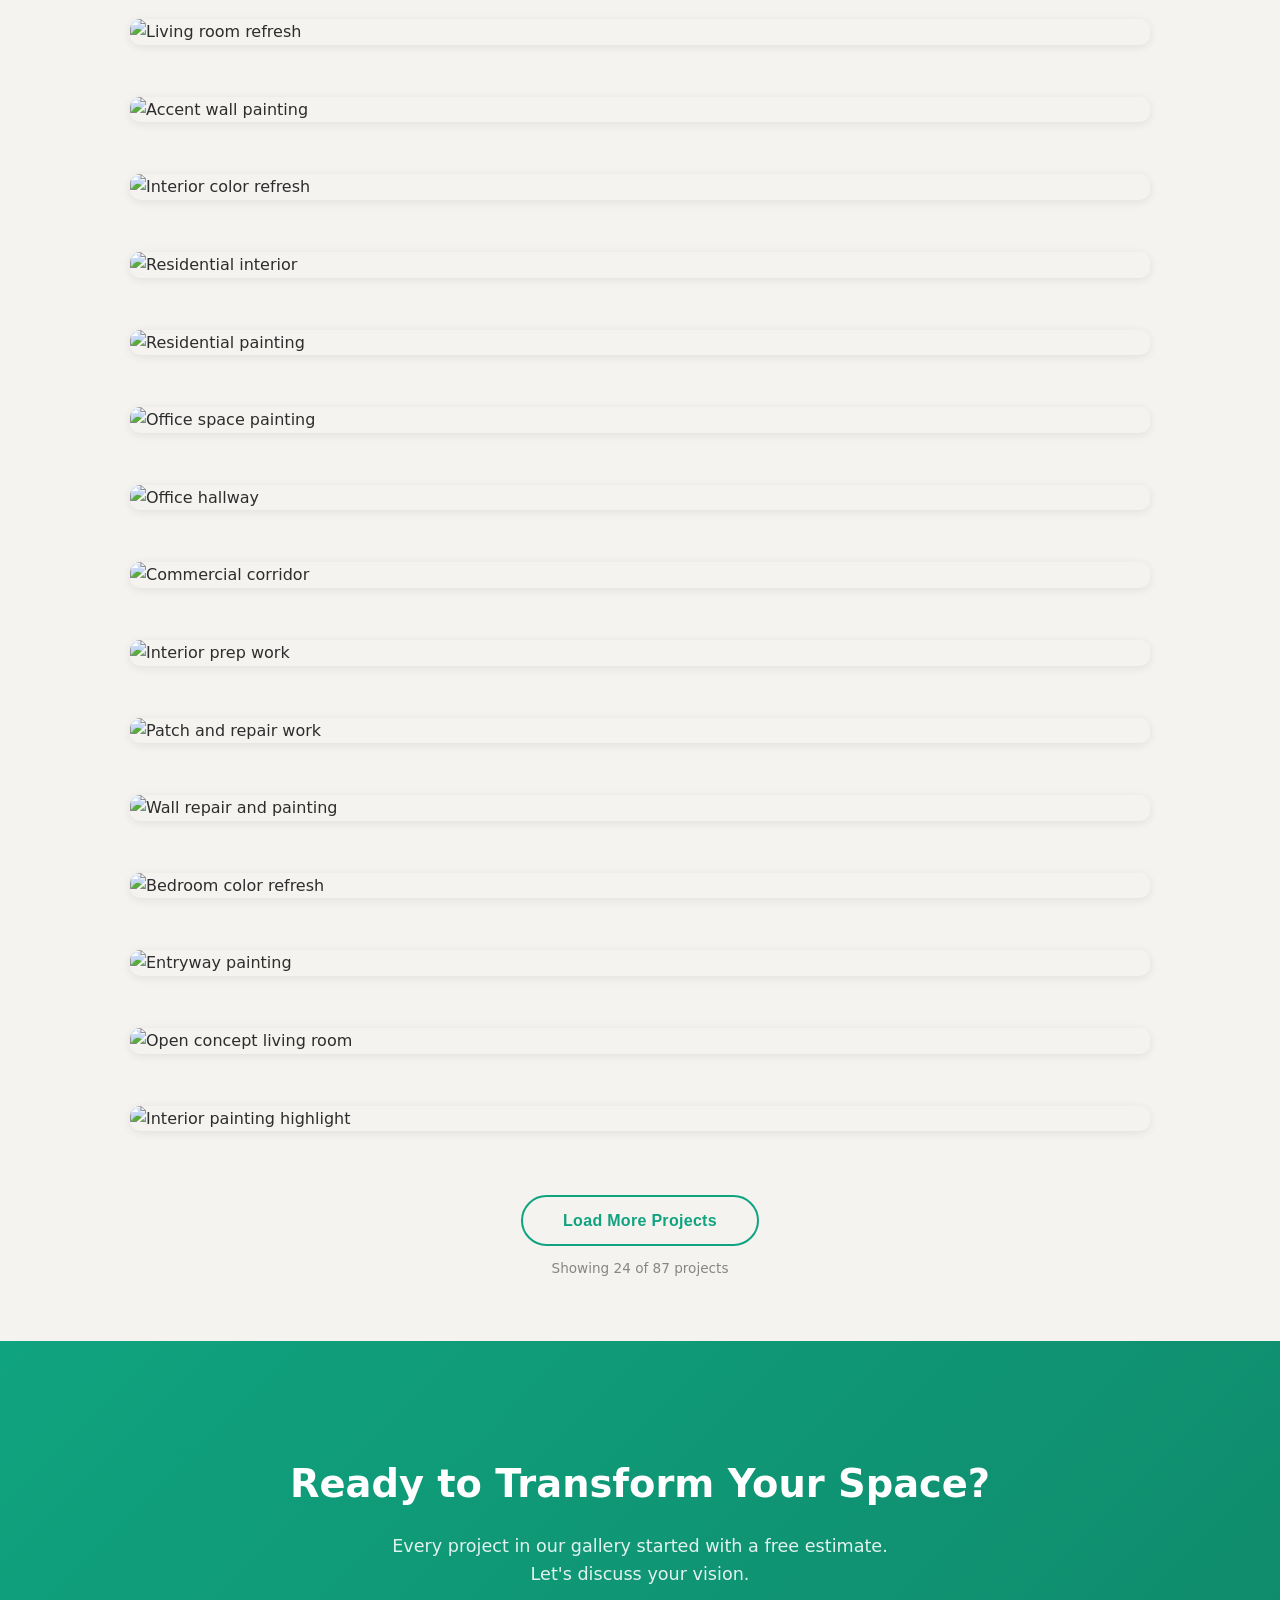
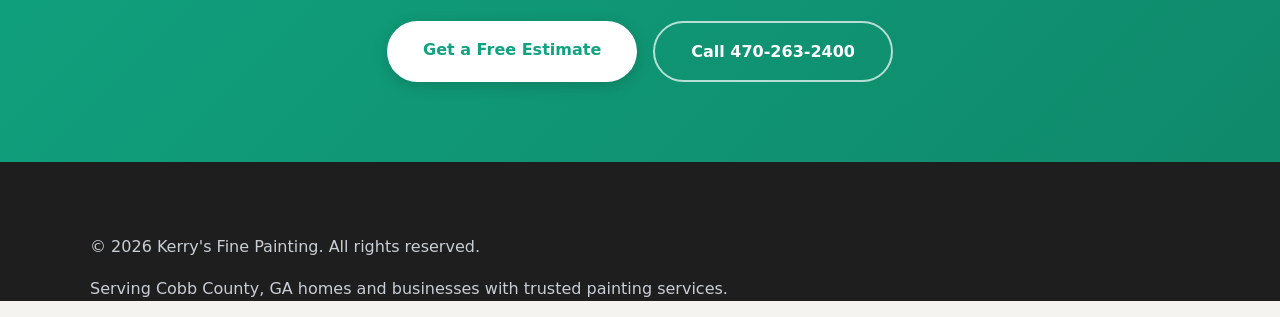
==== commit a080b3b4: "Major update: expanded gallery, SEO, service areas page, trust bar, footer redesign, Formspree conta" ====
--- a/gallery.html
+++ b/gallery.html
@@ -3,8 +3,27 @@
 <head>
   <meta charset="UTF-8" />
   <meta name="viewport" content="width=device-width, initial-scale=1.0" />
-  <title>Gallery - Kerry's Fine Painting</title>
+  <title>Project Gallery | Kerry's Fine Painting — Cobb County, GA</title>
+  <meta name="description" content="Browse Kerry's Fine Painting project gallery — interior, exterior, cabinet, and commercial painting projects throughout Cobb County, GA." />
+  <meta name="robots" content="index, follow" />
+  <link rel="canonical" href="https://mthiede67.github.io/gallery.html" />
+  <meta property="og:type" content="website" />
+  <meta property="og:title" content="Project Gallery | Kerry's Fine Painting — Cobb County, GA" />
+  <meta property="og:description" content="Browse our portfolio of interior, exterior, cabinet, and commercial painting projects in Cobb County, GA." />
+  <meta property="og:url" content="https://mthiede67.github.io/gallery.html" />
+  <meta property="og:image" content="https://mthiede67.github.io/WEBSITE/Great%20Room%20Painting.JPG" />
+  <link rel="icon" type="image/png" href="WEBSITE/Paint%20Bucket%20Logo.png" />
   <link rel="stylesheet" href="styles.css" />
+  <!-- Google Analytics — replace G-XXXXXXXXXX with your Measurement ID -->
+  <!--
+  <script async src="https://www.googletagmanager.com/gtag/js?id=G-XXXXXXXXXX"></script>
+  <script>
+    window.dataLayer = window.dataLayer || [];
+    function gtag(){dataLayer.push(arguments);}
+    gtag('js', new Date());
+    gtag('config', 'G-XXXXXXXXXX');
+  </script>
+  -->
 </head>
 <body>
   <header class="site-header">
@@ -18,336 +37,523 @@
         <a href="index.html#services">Services</a>
         <a href="index.html#about">About</a>
         <a href="gallery.html">Gallery</a>
+        <a href="service-areas.html">Service Areas</a>
         <a href="index.html#contact">Contact</a>
+        <a href="tel:4702632400" class="header-phone-link">&#128222; 470-263-2400</a>
       </nav>
     </div>
   </header>
 
   <main>
-    <section id="gallery" class="section gallery-section">
+    <!-- Gallery Hero -->
+    <section class="gallery-hero-section">
       <div class="container">
-        <div class="gallery-header">
-          <div class="section-heading">
-            <p class="eyebrow">Gallery</p>
-            <h2>Our Recent Projects</h2>
-            <p class="subtitle">Explore our portfolio of stunning interior, exterior, and custom painting projects</p>
+        <div class="gallery-hero-content">
+          <p class="eyebrow">Our Portfolio</p>
+          <h1>Project Gallery</h1>
+          <p class="gallery-hero-subtitle">Every room tells a story. Browse our portfolio of transformations — from cozy bedrooms to soaring great rooms, custom cabinets to full commercial spaces.</p>
+          <div class="gallery-stats-bar">
+            <div class="gallery-stat">
+              <span class="gallery-stat-num">500+</span>
+              <span class="gallery-stat-label">Projects Completed</span>
+            </div>
+            <div class="gallery-stat-divider"></div>
+            <div class="gallery-stat">
+              <span class="gallery-stat-num">15+</span>
+              <span class="gallery-stat-label">Years Experience</span>
+            </div>
+            <div class="gallery-stat-divider"></div>
+            <div class="gallery-stat">
+              <span class="gallery-stat-num">5 ★</span>
+              <span class="gallery-stat-label">Average Rating</span>
+            </div>
+            <div class="gallery-stat-divider"></div>
+            <div class="gallery-stat">
+              <span class="gallery-stat-num">100%</span>
+              <span class="gallery-stat-label">Satisfaction Guaranteed</span>
+            </div>
           </div>
         </div>
-
+      </div>
+    </section>
+
+    <!-- Gallery Section -->
+    <section id="gallery" class="gallery-section">
+      <div class="container">
         <div class="gallery-filters-wrapper">
-          <div class="gallery-filters">
-            <button class="filter-btn active" data-filter="all">All Projects</button>
-            <button class="filter-btn" data-filter="interior">Interior</button>
-            <button class="filter-btn" data-filter="exterior">Exterior</button>
-            <button class="filter-btn" data-filter="cabinets">Cabinets</button>
-            <button class="filter-btn" data-filter="commercial">Commercial</button>
-            <button class="filter-btn" data-filter="before-after">Before & After</button>
+          <div class="gallery-filters" role="tablist" aria-label="Filter gallery by category">
+            <button class="filter-btn active" data-filter="all" role="tab" aria-selected="true">All Projects</button>
+            <button class="filter-btn" data-filter="interior" role="tab" aria-selected="false">Interior</button>
+            <button class="filter-btn" data-filter="exterior" role="tab" aria-selected="false">Exterior</button>
+            <button class="filter-btn" data-filter="cabinets" role="tab" aria-selected="false">Cabinets &amp; Trim</button>
+            <button class="filter-btn" data-filter="commercial" role="tab" aria-selected="false">Commercial</button>
           </div>
         </div>
         <div class="gallery-grid" id="galleryGrid">
-          <!-- Interior Painting -->
+
+          <!-- ===== INTERIOR ===== -->
           <figure class="gallery-item featured" data-category="interior">
-            <img src="WEBSITE/Great%20Room%20Painting.JPG" alt="Two-story great room">
-            <div class="gallery-overlay">
-              <div class="gallery-badge">Interior</div>
-              <h3>Two-Story Great Room</h3>
-            </div>
-          </figure>
-          <figure class="gallery-item" data-category="interior">
-            <img src="WEBSITE/Foyer%20Interior%20Painting.JPG" alt="Foyer interior painting">
-            <div class="gallery-overlay">
-              <div class="gallery-badge">Interior</div>
-              <h3>Foyer Transformation</h3>
-            </div>
-          </figure>
-          <figure class="gallery-item" data-category="interior">
-            <img src="WEBSITE/Master%20bedroom%20painting.JPG" alt="Master bedroom">
-            <div class="gallery-overlay">
-              <div class="gallery-badge">Interior</div>
-              <h3>Master Bedroom</h3>
-            </div>
-          </figure>
-          <figure class="gallery-item" data-category="interior">
-            <img src="WEBSITE/Interior%20Painting%205.JPG" alt="Interior room painting">
-            <div class="gallery-overlay">
-              <div class="gallery-badge">Interior</div>
-              <h3>Living Room Painting</h3>
-            </div>
-          </figure>
-          <figure class="gallery-item" data-category="interior">
-            <img src="WEBSITE/AVYS7383.JPG" alt="Interior bedroom painting">
-            <div class="gallery-overlay">
-              <div class="gallery-badge">Interior</div>
-              <h3>Bedroom Refresh</h3>
-            </div>
-          </figure>
-          <figure class="gallery-item" data-category="interior">
-            <img src="WEBSITE/DANI9035.JPG" alt="Foyer painting">
-            <div class="gallery-overlay">
-              <div class="gallery-badge">Interior</div>
-              <h3>Entryway Painting</h3>
-            </div>
-          </figure>
-          <figure class="gallery-item" data-category="interior">
-            <img src="WEBSITE/FOSA5109.JPG" alt="Great room painting">
-            <div class="gallery-overlay">
-              <div class="gallery-badge">Interior</div>
-              <h3>Great Room Painting</h3>
-            </div>
-          </figure>
-          <figure class="gallery-item" data-category="interior">
-            <img src="WEBSITE/2-story%20great%20room%20painting.JPG" alt="Multi-story great room">
-            <div class="gallery-overlay">
-              <div class="gallery-badge">Interior</div>
-              <h3>Great Room Renovation</h3>
-            </div>
-          </figure>
-          <figure class="gallery-item" data-category="interior">
-            <img src="WEBSITE/2-story%20great%20room%20painting%202.JPG" alt="Great room finish">
-            <div class="gallery-overlay">
-              <div class="gallery-badge">Interior</div>
-              <h3>Great Room Detail</h3>
-            </div>
-          </figure>
-          <figure class="gallery-item" data-category="interior">
-            <img src="WEBSITE/Master%20Bedroom%20painting%202.JPG" alt="Master bedroom refresh">
-            <div class="gallery-overlay">
-              <div class="gallery-badge">Interior</div>
-              <h3>Master Bedroom - After</h3>
-            </div>
-          </figure>
-          <figure class="gallery-item" data-category="interior">
-            <img src="WEBSITE/Interior%20Laundry%20room%20painting.JPG" alt="Laundry room">
-            <div class="gallery-overlay">
-              <div class="gallery-badge">Interior</div>
-              <h3>Laundry Room Painting</h3>
-            </div>
-          </figure>
-          <figure class="gallery-item" data-category="interior">
-            <img src="WEBSITE/Interior%20Painting%202.JPG" alt="Interior painting">
-            <div class="gallery-overlay">
-              <div class="gallery-badge">Interior</div>
-              <h3>Interior Paint Project</h3>
-            </div>
-          </figure>
-          <figure class="gallery-item" data-category="interior">
-            <img src="WEBSITE/Interior%20Painting%206.JPG" alt="Interior wall painting">
-            <div class="gallery-overlay">
-              <div class="gallery-badge">Interior</div>
-              <h3>Wall Painting Project</h3>
-            </div>
-          </figure>
-          <figure class="gallery-item" data-category="interior">
-            <img src="WEBSITE/Interior%20Painting%207.JPG" alt="Interior room refresh">
-            <div class="gallery-overlay">
-              <div class="gallery-badge">Interior</div>
-              <h3>Interior Refresh</h3>
-            </div>
-          </figure>
-          <figure class="gallery-item" data-category="interior">
-            <img src="WEBSITE/Residential%20Interior%20Painting.JPG" alt="Residential interior">
-            <div class="gallery-overlay">
-              <div class="gallery-badge">Interior</div>
-              <h3>Residential Interior</h3>
-            </div>
-          </figure>
-          <figure class="gallery-item" data-category="interior">
-            <img src="WEBSITE/Residential%20Painting.JPG" alt="Residential project">
-            <div class="gallery-overlay">
-              <div class="gallery-badge">Interior</div>
-              <h3>Residential Painting</h3>
-            </div>
-          </figure>
-          <figure class="gallery-item" data-category="interior">
-            <img src="WEBSITE/Office%20Painting.JPG" alt="Office painting">
-            <div class="gallery-overlay">
-              <div class="gallery-badge">Interior</div>
-              <h3>Office Painting</h3>
-            </div>
-          </figure>
-          <figure class="gallery-item" data-category="interior">
-            <img src="WEBSITE/Office%20Hall%20Painting.JPG" alt="Office hallway">
-            <div class="gallery-overlay">
-              <div class="gallery-badge">Interior</div>
-              <h3>Office Hallway</h3>
-            </div>
-          </figure>
-          <figure class="gallery-item" data-category="interior">
-            <img src="WEBSITE/Office%20Hall%20Painting%202.JPG" alt="Hallway painting">
-            <div class="gallery-overlay">
-              <div class="gallery-badge">Interior</div>
-              <h3>Commercial Hallway</h3>
-            </div>
-          </figure>
-          <figure class="gallery-item" data-category="interior">
-            <img src="WEBSITE/Stairway%20painting.JPG" alt="Stairway painting">
-            <div class="gallery-overlay">
-              <div class="gallery-badge">Interior</div>
-              <h3>Stairway Painting</h3>
-            </div>
-          </figure>
-          <figure class="gallery-item" data-category="interior">
-            <img src="WEBSITE/Interior%20cabinet%20preparation.JPG" alt="Cabinet prep work">
-            <div class="gallery-overlay">
-              <div class="gallery-badge">Interior</div>
-              <h3>Cabinet Preparation</h3>
-            </div>
-          </figure>
-          <figure class="gallery-item" data-category="interior">
-            <img src="WEBSITE/Interior%20Patch%20work.JPG" alt="Patch work">
-            <div class="gallery-overlay">
-              <div class="gallery-badge">Interior</div>
-              <h3>Patch & Prep Work</h3>
-            </div>
-          </figure>
-          <figure class="gallery-item" data-category="interior">
-            <img src="WEBSITE/Interior%20Prep%20work.JPG" alt="Interior prep">
-            <div class="gallery-overlay">
-              <div class="gallery-badge">Interior</div>
-              <h3>Interior Prep Work</h3>
-            </div>
-          </figure>
-          <figure class="gallery-item" data-category="interior">
-            <img src="WEBSITE/Interior%20wall%20repair.JPG" alt="Wall repair and paint">
-            <div class="gallery-overlay">
-              <div class="gallery-badge">Interior</div>
-              <h3>Wall Repair & Paint</h3>
-            </div>
-          </figure>
-
-          <!-- Exterior Painting -->
+            <img src="WEBSITE/Great%20Room%20Painting.JPG" loading="lazy" alt="Great room transformation">
+            <figcaption>Great Room Transformation</figcaption>
+            <div class="gallery-overlay"><span class="gallery-badge">Interior</span><h3>Great Room Transformation</h3></div>
+          </figure>
+          <figure class="gallery-item" data-category="interior">
+            <img src="WEBSITE/Foyer%20Interior%20Painting.JPG" loading="lazy" alt="Foyer interior painting">
+            <figcaption>Foyer Elegance</figcaption>
+            <div class="gallery-overlay"><span class="gallery-badge">Interior</span><h3>Foyer Elegance</h3></div>
+          </figure>
+          <figure class="gallery-item" data-category="interior">
+            <img src="WEBSITE/2-story%20great%20room%20painting.JPG" loading="lazy" alt="Two-story great room">
+            <figcaption>Two-Story Great Room</figcaption>
+            <div class="gallery-overlay"><span class="gallery-badge">Interior</span><h3>Two-Story Great Room</h3></div>
+          </figure>
+          <figure class="gallery-item" data-category="interior">
+            <img src="WEBSITE/2-story%20great%20room%20painting%202.JPG" loading="lazy" alt="Great room detail">
+            <figcaption>Great Room Detail</figcaption>
+            <div class="gallery-overlay"><span class="gallery-badge">Interior</span><h3>Great Room Detail</h3></div>
+          </figure>
+          <figure class="gallery-item" data-category="interior">
+            <img src="WEBSITE/Master%20bedroom%20painting.JPG" loading="lazy" alt="Master bedroom painting">
+            <figcaption>Master Bedroom</figcaption>
+            <div class="gallery-overlay"><span class="gallery-badge">Interior</span><h3>Master Bedroom</h3></div>
+          </figure>
+          <figure class="gallery-item" data-category="interior">
+            <img src="WEBSITE/Master%20Bedroom%20painting%202.JPG" loading="lazy" alt="Master bedroom suite">
+            <figcaption>Master Bedroom Suite</figcaption>
+            <div class="gallery-overlay"><span class="gallery-badge">Interior</span><h3>Master Bedroom Suite</h3></div>
+          </figure>
+          <figure class="gallery-item" data-category="interior">
+            <img src="WEBSITE/Stairway%20painting.JPG" loading="lazy" alt="Stairway painting">
+            <figcaption>Stairway &amp; Railings</figcaption>
+            <div class="gallery-overlay"><span class="gallery-badge">Interior</span><h3>Stairway &amp; Railings</h3></div>
+          </figure>
+          <figure class="gallery-item" data-category="interior">
+            <img src="WEBSITE/Interior%20Laundry%20room%20painting.JPG" loading="lazy" alt="Laundry room painting">
+            <figcaption>Laundry Room</figcaption>
+            <div class="gallery-overlay"><span class="gallery-badge">Interior</span><h3>Laundry Room</h3></div>
+          </figure>
+          <figure class="gallery-item" data-category="interior">
+            <img src="WEBSITE/Interior%20Painting%202.JPG" loading="lazy" alt="Interior living space">
+            <figcaption>Living Space</figcaption>
+            <div class="gallery-overlay"><span class="gallery-badge">Interior</span><h3>Living Space</h3></div>
+          </figure>
+          <figure class="gallery-item" data-category="interior">
+            <img src="WEBSITE/Interior%20Painting%205.JPG" loading="lazy" alt="Living room refresh">
+            <figcaption>Living Room Refresh</figcaption>
+            <div class="gallery-overlay"><span class="gallery-badge">Interior</span><h3>Living Room Refresh</h3></div>
+          </figure>
+          <figure class="gallery-item" data-category="interior">
+            <img src="WEBSITE/Interior%20Painting%206.JPG" loading="lazy" alt="Accent wall painting">
+            <figcaption>Accent Wall</figcaption>
+            <div class="gallery-overlay"><span class="gallery-badge">Interior</span><h3>Accent Wall</h3></div>
+          </figure>
+          <figure class="gallery-item" data-category="interior">
+            <img src="WEBSITE/Interior%20Painting%207.JPG" loading="lazy" alt="Interior color refresh">
+            <figcaption>Interior Color Refresh</figcaption>
+            <div class="gallery-overlay"><span class="gallery-badge">Interior</span><h3>Interior Color Refresh</h3></div>
+          </figure>
+          <figure class="gallery-item" data-category="interior">
+            <img src="WEBSITE/Residential%20Interior%20Painting.JPG" loading="lazy" alt="Residential interior">
+            <figcaption>Residential Interior</figcaption>
+            <div class="gallery-overlay"><span class="gallery-badge">Interior</span><h3>Residential Interior</h3></div>
+          </figure>
+          <figure class="gallery-item" data-category="interior">
+            <img src="WEBSITE/Residential%20Painting.JPG" loading="lazy" alt="Residential painting">
+            <figcaption>Residential Painting</figcaption>
+            <div class="gallery-overlay"><span class="gallery-badge">Interior</span><h3>Residential Painting</h3></div>
+          </figure>
+          <figure class="gallery-item" data-category="interior">
+            <img src="WEBSITE/Office%20Painting.JPG" loading="lazy" alt="Office space painting">
+            <figcaption>Office Space</figcaption>
+            <div class="gallery-overlay"><span class="gallery-badge">Interior</span><h3>Office Space</h3></div>
+          </figure>
+          <figure class="gallery-item" data-category="interior">
+            <img src="WEBSITE/Office%20Hall%20Painting.JPG" loading="lazy" alt="Office hallway">
+            <figcaption>Office Hallway</figcaption>
+            <div class="gallery-overlay"><span class="gallery-badge">Interior</span><h3>Office Hallway</h3></div>
+          </figure>
+          <figure class="gallery-item" data-category="interior">
+            <img src="WEBSITE/Office%20Hall%20Painting%202.JPG" loading="lazy" alt="Commercial corridor">
+            <figcaption>Commercial Corridor</figcaption>
+            <div class="gallery-overlay"><span class="gallery-badge">Interior</span><h3>Commercial Corridor</h3></div>
+          </figure>
+          <figure class="gallery-item" data-category="interior">
+            <img src="WEBSITE/Interior%20Prep%20work.JPG" loading="lazy" alt="Interior prep work">
+            <figcaption>Interior Prep Work</figcaption>
+            <div class="gallery-overlay"><span class="gallery-badge">Interior</span><h3>Interior Prep Work</h3></div>
+          </figure>
+          <figure class="gallery-item" data-category="interior">
+            <img src="WEBSITE/Interior%20Patch%20work.JPG" loading="lazy" alt="Patch and repair work">
+            <figcaption>Patch &amp; Repair</figcaption>
+            <div class="gallery-overlay"><span class="gallery-badge">Interior</span><h3>Patch &amp; Repair</h3></div>
+          </figure>
+          <figure class="gallery-item" data-category="interior">
+            <img src="WEBSITE/Interior%20wall%20repair.JPG" loading="lazy" alt="Wall repair and painting">
+            <figcaption>Wall Repair &amp; Paint</figcaption>
+            <div class="gallery-overlay"><span class="gallery-badge">Interior</span><h3>Wall Repair &amp; Paint</h3></div>
+          </figure>
+          <figure class="gallery-item" data-category="interior">
+            <img src="WEBSITE/AVYS7383.JPG" loading="lazy" alt="Bedroom color refresh">
+            <figcaption>Bedroom Color Refresh</figcaption>
+            <div class="gallery-overlay"><span class="gallery-badge">Interior</span><h3>Bedroom Color Refresh</h3></div>
+          </figure>
+          <figure class="gallery-item" data-category="interior">
+            <img src="WEBSITE/DANI9035.JPG" loading="lazy" alt="Entryway painting">
+            <figcaption>Entryway Painting</figcaption>
+            <div class="gallery-overlay"><span class="gallery-badge">Interior</span><h3>Entryway Painting</h3></div>
+          </figure>
+          <figure class="gallery-item" data-category="interior">
+            <img src="WEBSITE/FOSA5109.JPG" loading="lazy" alt="Open concept living room">
+            <figcaption>Open Concept Living</figcaption>
+            <div class="gallery-overlay"><span class="gallery-badge">Interior</span><h3>Open Concept Living</h3></div>
+          </figure>
+          <figure class="gallery-item" data-category="interior">
+            <img src="WEBSITE/HGIG4323.JPG" loading="lazy" alt="Interior painting highlight">
+            <figcaption>Interior Highlight</figcaption>
+            <div class="gallery-overlay"><span class="gallery-badge">Interior</span><h3>Interior Highlight</h3></div>
+          </figure>
+          <figure class="gallery-item" data-category="interior">
+            <img src="WEBSITE/LBOG7171.JPG" loading="lazy" alt="Room transformation">
+            <figcaption>Room Transformation</figcaption>
+            <div class="gallery-overlay"><span class="gallery-badge">Interior</span><h3>Room Transformation</h3></div>
+          </figure>
+          <figure class="gallery-item" data-category="interior">
+            <img src="WEBSITE/LUNO6123.JPG" loading="lazy" alt="Living space update">
+            <figcaption>Living Space Update</figcaption>
+            <div class="gallery-overlay"><span class="gallery-badge">Interior</span><h3>Living Space Update</h3></div>
+          </figure>
+          <figure class="gallery-item" data-category="interior">
+            <img src="WEBSITE/MANX6954.JPG" loading="lazy" alt="Interior detail work">
+            <figcaption>Interior Detail Work</figcaption>
+            <div class="gallery-overlay"><span class="gallery-badge">Interior</span><h3>Interior Detail Work</h3></div>
+          </figure>
+          <figure class="gallery-item" data-category="interior">
+            <img src="WEBSITE/NXTJ1075.JPG" loading="lazy" alt="Fresh interior painting">
+            <figcaption>Fresh Interior</figcaption>
+            <div class="gallery-overlay"><span class="gallery-badge">Interior</span><h3>Fresh Interior</h3></div>
+          </figure>
+          <figure class="gallery-item" data-category="interior">
+            <img src="WEBSITE/SIJV4971.JPG" loading="lazy" alt="Interior refresh">
+            <figcaption>Interior Refresh</figcaption>
+            <div class="gallery-overlay"><span class="gallery-badge">Interior</span><h3>Interior Refresh</h3></div>
+          </figure>
+          <figure class="gallery-item" data-category="interior">
+            <img src="WEBSITE/TDSW1134.JPG" loading="lazy" alt="Color consultation result">
+            <figcaption>Color Consultation</figcaption>
+            <div class="gallery-overlay"><span class="gallery-badge">Interior</span><h3>Color Consultation</h3></div>
+          </figure>
+          <figure class="gallery-item" data-category="interior">
+            <img src="WEBSITE/WXAG5117.JPG" loading="lazy" alt="Premium interior painting">
+            <figcaption>Premium Interior</figcaption>
+            <div class="gallery-overlay"><span class="gallery-badge">Interior</span><h3>Premium Interior</h3></div>
+          </figure>
+          <figure class="gallery-item" data-category="interior">
+            <img src="WEBSITE/EPZE7232.JPG" loading="lazy" alt="Feature wall painting">
+            <figcaption>Feature Wall</figcaption>
+            <div class="gallery-overlay"><span class="gallery-badge">Interior</span><h3>Feature Wall</h3></div>
+          </figure>
+          <figure class="gallery-item" data-category="interior">
+            <img src="WEBSITE/IMG_6704.JPG" loading="lazy" alt="Interior painting project">
+            <figcaption>Interior Project</figcaption>
+            <div class="gallery-overlay"><span class="gallery-badge">Interior</span><h3>Interior Project</h3></div>
+          </figure>
+          <figure class="gallery-item" data-category="interior">
+            <img src="WEBSITE/IMG_6776.JPG" loading="lazy" alt="Room painting">
+            <figcaption>Room Painting</figcaption>
+            <div class="gallery-overlay"><span class="gallery-badge">Interior</span><h3>Room Painting</h3></div>
+          </figure>
+          <figure class="gallery-item" data-category="interior">
+            <img src="WEBSITE/IMG_7194.JPG" loading="lazy" alt="Interior painting work">
+            <figcaption>Interior Work</figcaption>
+            <div class="gallery-overlay"><span class="gallery-badge">Interior</span><h3>Interior Work</h3></div>
+          </figure>
+          <figure class="gallery-item" data-category="interior">
+            <img src="WEBSITE/IMG_7228.JPG" loading="lazy" alt="Living area painting">
+            <figcaption>Living Area</figcaption>
+            <div class="gallery-overlay"><span class="gallery-badge">Interior</span><h3>Living Area</h3></div>
+          </figure>
+          <figure class="gallery-item" data-category="interior">
+            <img src="WEBSITE/IMG_7345.JPG" loading="lazy" alt="Interior project">
+            <figcaption>Interior Project</figcaption>
+            <div class="gallery-overlay"><span class="gallery-badge">Interior</span><h3>Interior Project</h3></div>
+          </figure>
+          <figure class="gallery-item" data-category="interior">
+            <img src="WEBSITE/IMG_7346.JPG" loading="lazy" alt="Room refresh">
+            <figcaption>Room Refresh</figcaption>
+            <div class="gallery-overlay"><span class="gallery-badge">Interior</span><h3>Room Refresh</h3></div>
+          </figure>
+          <figure class="gallery-item" data-category="interior">
+            <img src="WEBSITE/IMG_7347.JPG" loading="lazy" alt="Interior painting">
+            <figcaption>Interior Painting</figcaption>
+            <div class="gallery-overlay"><span class="gallery-badge">Interior</span><h3>Interior Painting</h3></div>
+          </figure>
+          <figure class="gallery-item" data-category="interior">
+            <img src="WEBSITE/IMG_7349.JPG" loading="lazy" alt="Interior painting project">
+            <figcaption>Interior Painting</figcaption>
+            <div class="gallery-overlay"><span class="gallery-badge">Interior</span><h3>Interior Painting</h3></div>
+          </figure>
+          <figure class="gallery-item" data-category="interior">
+            <img src="WEBSITE/IMG_7351.JPG" loading="lazy" alt="Painting project">
+            <figcaption>Painting Project</figcaption>
+            <div class="gallery-overlay"><span class="gallery-badge">Interior</span><h3>Painting Project</h3></div>
+          </figure>
+          <figure class="gallery-item" data-category="interior">
+            <img src="WEBSITE/IMG_7352.JPG" loading="lazy" alt="Interior painting">
+            <figcaption>Interior Painting</figcaption>
+            <div class="gallery-overlay"><span class="gallery-badge">Interior</span><h3>Interior Painting</h3></div>
+          </figure>
+          <figure class="gallery-item" data-category="interior">
+            <img src="WEBSITE/IMG_7353.JPG" loading="lazy" alt="Room painting">
+            <figcaption>Room Painting</figcaption>
+            <div class="gallery-overlay"><span class="gallery-badge">Interior</span><h3>Room Painting</h3></div>
+          </figure>
+          <figure class="gallery-item" data-category="interior">
+            <img src="WEBSITE/IMG_7695.JPG" loading="lazy" alt="Interior project">
+            <figcaption>Interior Project</figcaption>
+            <div class="gallery-overlay"><span class="gallery-badge">Interior</span><h3>Interior Project</h3></div>
+          </figure>
+          <figure class="gallery-item" data-category="interior">
+            <img src="WEBSITE/IMG_7696.JPG" loading="lazy" alt="Painting detail">
+            <figcaption>Painting Detail</figcaption>
+            <div class="gallery-overlay"><span class="gallery-badge">Interior</span><h3>Painting Detail</h3></div>
+          </figure>
+          <figure class="gallery-item" data-category="interior">
+            <img src="WEBSITE/IMG_7977.JPG" loading="lazy" alt="Interior work">
+            <figcaption>Interior Work</figcaption>
+            <div class="gallery-overlay"><span class="gallery-badge">Interior</span><h3>Interior Work</h3></div>
+          </figure>
+          <figure class="gallery-item" data-category="interior">
+            <img src="WEBSITE/IMG_7983.JPG" loading="lazy" alt="Room transformation">
+            <figcaption>Room Transformation</figcaption>
+            <div class="gallery-overlay"><span class="gallery-badge">Interior</span><h3>Room Transformation</h3></div>
+          </figure>
+          <figure class="gallery-item" data-category="interior">
+            <img src="WEBSITE/IMG_8218.JPG" loading="lazy" alt="Interior painting project">
+            <figcaption>Interior Project</figcaption>
+            <div class="gallery-overlay"><span class="gallery-badge">Interior</span><h3>Interior Project</h3></div>
+          </figure>
+          <figure class="gallery-item" data-category="interior">
+            <img src="WEBSITE/IMG_8669.JPEG" loading="lazy" alt="Interior painting">
+            <figcaption>Interior Painting</figcaption>
+            <div class="gallery-overlay"><span class="gallery-badge">Interior</span><h3>Interior Painting</h3></div>
+          </figure>
+          <figure class="gallery-item" data-category="interior">
+            <img src="WEBSITE/IMG_8672.JPEG" loading="lazy" alt="Painting project">
+            <figcaption>Painting Project</figcaption>
+            <div class="gallery-overlay"><span class="gallery-badge">Interior</span><h3>Painting Project</h3></div>
+          </figure>
+          <figure class="gallery-item" data-category="interior">
+            <img src="WEBSITE/IMG_8956.JPEG" loading="lazy" alt="Interior work">
+            <figcaption>Interior Work</figcaption>
+            <div class="gallery-overlay"><span class="gallery-badge">Interior</span><h3>Interior Work</h3></div>
+          </figure>
+          <figure class="gallery-item" data-category="interior">
+            <img src="WEBSITE/IMG_8976.JPEG" loading="lazy" alt="Interior painting">
+            <figcaption>Interior Painting</figcaption>
+            <div class="gallery-overlay"><span class="gallery-badge">Interior</span><h3>Interior Painting</h3></div>
+          </figure>
+          <figure class="gallery-item" data-category="interior">
+            <img src="WEBSITE/IMG_9037.JPEG" loading="lazy" alt="Painting project">
+            <figcaption>Painting Project</figcaption>
+            <div class="gallery-overlay"><span class="gallery-badge">Interior</span><h3>Painting Project</h3></div>
+          </figure>
+          <figure class="gallery-item" data-category="interior">
+            <img src="WEBSITE/IMG_9038.JPEG" loading="lazy" alt="Interior detail">
+            <figcaption>Interior Detail</figcaption>
+            <div class="gallery-overlay"><span class="gallery-badge">Interior</span><h3>Interior Detail</h3></div>
+          </figure>
+          <figure class="gallery-item" data-category="interior">
+            <img src="WEBSITE/IMG_9201.JPEG" loading="lazy" alt="Living space painting">
+            <figcaption>Living Space</figcaption>
+            <div class="gallery-overlay"><span class="gallery-badge">Interior</span><h3>Living Space</h3></div>
+          </figure>
+          <figure class="gallery-item" data-category="interior">
+            <img src="WEBSITE/IMG_9205.JPEG" loading="lazy" alt="Interior painting project">
+            <figcaption>Interior Project</figcaption>
+            <div class="gallery-overlay"><span class="gallery-badge">Interior</span><h3>Interior Project</h3></div>
+          </figure>
+          <figure class="gallery-item" data-category="interior">
+            <img src="WEBSITE/IMG_9206.JPEG" loading="lazy" alt="Room painting">
+            <figcaption>Room Painting</figcaption>
+            <div class="gallery-overlay"><span class="gallery-badge">Interior</span><h3>Room Painting</h3></div>
+          </figure>
+          <figure class="gallery-item" data-category="interior">
+            <img src="WEBSITE/IMG_9231.JPG" loading="lazy" alt="Interior painting">
+            <figcaption>Interior Painting</figcaption>
+            <div class="gallery-overlay"><span class="gallery-badge">Interior</span><h3>Interior Painting</h3></div>
+          </figure>
+          <figure class="gallery-item" data-category="interior">
+            <img src="WEBSITE/IMG_9355.JPEG" loading="lazy" alt="Interior work">
+            <figcaption>Interior Work</figcaption>
+            <div class="gallery-overlay"><span class="gallery-badge">Interior</span><h3>Interior Work</h3></div>
+          </figure>
+          <figure class="gallery-item" data-category="interior">
+            <img src="WEBSITE/IMG_9603.JPEG" loading="lazy" alt="Interior painting">
+            <figcaption>Interior Painting</figcaption>
+            <div class="gallery-overlay"><span class="gallery-badge">Interior</span><h3>Interior Painting</h3></div>
+          </figure>
+          <figure class="gallery-item" data-category="interior">
+            <img src="WEBSITE/IMG_9631.JPG" loading="lazy" alt="Interior project">
+            <figcaption>Interior Project</figcaption>
+            <div class="gallery-overlay"><span class="gallery-badge">Interior</span><h3>Interior Project</h3></div>
+          </figure>
+          <figure class="gallery-item" data-category="interior">
+            <img src="WEBSITE/IMG_9636.JPEG" loading="lazy" alt="Room refresh">
+            <figcaption>Room Refresh</figcaption>
+            <div class="gallery-overlay"><span class="gallery-badge">Interior</span><h3>Room Refresh</h3></div>
+          </figure>
+          <figure class="gallery-item" data-category="interior">
+            <img src="WEBSITE/IMG_9637.JPEG" loading="lazy" alt="Interior painting">
+            <figcaption>Interior Painting</figcaption>
+            <div class="gallery-overlay"><span class="gallery-badge">Interior</span><h3>Interior Painting</h3></div>
+          </figure>
+          <figure class="gallery-item" data-category="interior">
+            <img src="WEBSITE/IMG_9660.JPEG" loading="lazy" alt="Painting work">
+            <figcaption>Painting Work</figcaption>
+            <div class="gallery-overlay"><span class="gallery-badge">Interior</span><h3>Painting Work</h3></div>
+          </figure>
+          <figure class="gallery-item" data-category="interior">
+            <img src="WEBSITE/IMG_9706.JPEG" loading="lazy" alt="Interior painting">
+            <figcaption>Interior Painting</figcaption>
+            <div class="gallery-overlay"><span class="gallery-badge">Interior</span><h3>Interior Painting</h3></div>
+          </figure>
+          <figure class="gallery-item" data-category="interior">
+            <img src="WEBSITE/IMG_9754.JPEG" loading="lazy" alt="Interior work">
+            <figcaption>Interior Work</figcaption>
+            <div class="gallery-overlay"><span class="gallery-badge">Interior</span><h3>Interior Work</h3></div>
+          </figure>
+          <figure class="gallery-item" data-category="interior">
+            <img src="WEBSITE/IMG_9776.JPEG" loading="lazy" alt="Room painting">
+            <figcaption>Room Painting</figcaption>
+            <div class="gallery-overlay"><span class="gallery-badge">Interior</span><h3>Room Painting</h3></div>
+          </figure>
+          <figure class="gallery-item" data-category="interior">
+            <img src="WEBSITE/IMG_9833.JPEG" loading="lazy" alt="Interior project">
+            <figcaption>Interior Project</figcaption>
+            <div class="gallery-overlay"><span class="gallery-badge">Interior</span><h3>Interior Project</h3></div>
+          </figure>
+          <figure class="gallery-item" data-category="interior">
+            <img src="WEBSITE/IMG_9834.JPEG" loading="lazy" alt="Interior painting">
+            <figcaption>Interior Painting</figcaption>
+            <div class="gallery-overlay"><span class="gallery-badge">Interior</span><h3>Interior Painting</h3></div>
+          </figure>
+          <figure class="gallery-item" data-category="interior">
+            <img src="WEBSITE/IMG_9835.JPEG" loading="lazy" alt="Painting detail">
+            <figcaption>Painting Detail</figcaption>
+            <div class="gallery-overlay"><span class="gallery-badge">Interior</span><h3>Painting Detail</h3></div>
+          </figure>
+
+          <!-- ===== EXTERIOR ===== -->
           <figure class="gallery-item featured" data-category="exterior">
-            <img src="WEBSITE/AIWT1854.JPG" alt="Exterior back of house">
-            <div class="gallery-overlay">
-              <div class="gallery-badge">Exterior</div>
-              <h3>Exterior Back of House</h3>
-            </div>
+            <img src="WEBSITE/AIWT1854.JPG" loading="lazy" alt="Exterior home painting">
+            <figcaption>Exterior Home Painting</figcaption>
+            <div class="gallery-overlay"><span class="gallery-badge">Exterior</span><h3>Exterior Home Painting</h3></div>
           </figure>
           <figure class="gallery-item" data-category="exterior">
-            <img src="WEBSITE/AZAU1693.JPG" alt="Exterior painting">
-            <div class="gallery-overlay">
-              <div class="gallery-badge">Exterior</div>
-              <h3>Exterior Painting Project</h3>
-            </div>
+            <img src="WEBSITE/AZAU1693.JPG" loading="lazy" alt="Exterior painting project">
+            <figcaption>Exterior Project</figcaption>
+            <div class="gallery-overlay"><span class="gallery-badge">Exterior</span><h3>Exterior Project</h3></div>
           </figure>
           <figure class="gallery-item" data-category="exterior">
-            <img src="WEBSITE/Exterior%20Trim%20Painting.JPG" alt="Exterior trim work">
-            <div class="gallery-overlay">
-              <div class="gallery-badge">Exterior</div>
-              <h3>Exterior Trim Work</h3>
-            </div>
-          </figure>
-
-          <!-- Cabinets & Trim -->
+            <img src="WEBSITE/Exterior%20Trim%20Painting.JPG" loading="lazy" alt="Exterior trim painting">
+            <figcaption>Exterior Trim &amp; Detail</figcaption>
+            <div class="gallery-overlay"><span class="gallery-badge">Exterior</span><h3>Exterior Trim &amp; Detail</h3></div>
+          </figure>
+
+          <!-- ===== CABINETS & TRIM ===== -->
           <figure class="gallery-item featured" data-category="cabinets">
-            <img src="WEBSITE/Kitchen%20Cabinet%20Painting%202.JPG" alt="Kitchen cabinets refresh">
-            <div class="gallery-overlay">
-              <div class="gallery-badge">Cabinets</div>
-              <h3>Kitchen Cabinets - Project 2</h3>
-            </div>
-          </figure>
-          <figure class="gallery-item" data-category="cabinets">
-            <img src="WEBSITE/CJMH8801.JPG" alt="Cabinet refresh">
-            <div class="gallery-overlay">
-              <div class="gallery-badge">Cabinets</div>
-              <h3>Cabinet Refresh</h3>
-            </div>
-          </figure>
-          <figure class="gallery-item" data-category="cabinets">
-            <img src="WEBSITE/CRBW9225.JPG" alt="Trim and detail work">
-            <div class="gallery-overlay">
-              <div class="gallery-badge">Cabinets</div>
-              <h3>Trim & Detail Work</h3>
-            </div>
-          </figure>
-          <figure class="gallery-item" data-category="cabinets">
-            <img src="WEBSITE/DBUW7508.JPG" alt="Kitchen cabinet painting">
-            <div class="gallery-overlay">
-              <div class="gallery-badge">Cabinets</div>
-              <h3>Kitchen Cabinet Painting</h3>
-            </div>
-          </figure>
-          <figure class="gallery-item" data-category="cabinets">
-            <img src="WEBSITE/Kitchen%20Cabinet%20Painting%203.JPG" alt="Kitchen cabinet work">
-            <div class="gallery-overlay">
-              <div class="gallery-badge">Cabinets</div>
-              <h3>Kitchen Cabinets - Project 3</h3>
-            </div>
-          </figure>
-          <figure class="gallery-item" data-category="cabinets">
-            <img src="WEBSITE/Kitchen%20Cabinet%20Painting%204.JPG" alt="Custom cabinet painting">
-            <div class="gallery-overlay">
-              <div class="gallery-badge">Cabinets</div>
-              <h3>Custom Cabinet Work</h3>
-            </div>
-          </figure>
-          <figure class="gallery-item" data-category="cabinets">
-            <img src="WEBSITE/Bookcase%20Painting.JPG" alt="Bookcase painting">
-            <div class="gallery-overlay">
-              <div class="gallery-badge">Cabinets</div>
-              <h3>Bookcase Painting</h3>
-            </div>
-          </figure>
-
-          <!-- Commercial -->
+            <img src="WEBSITE/Kitchen%20Cabinet%20Painting%202.JPG" loading="lazy" alt="Kitchen cabinet painting">
+            <figcaption>Kitchen Cabinet Refresh</figcaption>
+            <div class="gallery-overlay"><span class="gallery-badge">Cabinets &amp; Trim</span><h3>Kitchen Cabinet Refresh</h3></div>
+          </figure>
+          <figure class="gallery-item" data-category="cabinets">
+            <img src="WEBSITE/Kitchen%20Cabinet%20Painting%203.JPG" loading="lazy" alt="Custom cabinet painting">
+            <figcaption>Custom Cabinet Painting</figcaption>
+            <div class="gallery-overlay"><span class="gallery-badge">Cabinets &amp; Trim</span><h3>Custom Cabinet Painting</h3></div>
+          </figure>
+          <figure class="gallery-item" data-category="cabinets">
+            <img src="WEBSITE/Kitchen%20Cabinet%20Painting%204.JPG" loading="lazy" alt="Cabinet color transformation">
+            <figcaption>Cabinet Color Transform</figcaption>
+            <div class="gallery-overlay"><span class="gallery-badge">Cabinets &amp; Trim</span><h3>Cabinet Color Transform</h3></div>
+          </figure>
+          <figure class="gallery-item" data-category="cabinets">
+            <img src="WEBSITE/CJMH8801.JPG" loading="lazy" alt="Cabinet refresh">
+            <figcaption>Cabinet Refresh</figcaption>
+            <div class="gallery-overlay"><span class="gallery-badge">Cabinets &amp; Trim</span><h3>Cabinet Refresh</h3></div>
+          </figure>
+          <figure class="gallery-item" data-category="cabinets">
+            <img src="WEBSITE/CRBW9225.JPG" loading="lazy" alt="Trim and millwork painting">
+            <figcaption>Trim &amp; Millwork</figcaption>
+            <div class="gallery-overlay"><span class="gallery-badge">Cabinets &amp; Trim</span><h3>Trim &amp; Millwork</h3></div>
+          </figure>
+          <figure class="gallery-item" data-category="cabinets">
+            <img src="WEBSITE/DBUW7508.JPG" loading="lazy" alt="Kitchen cabinet painting">
+            <figcaption>Kitchen Cabinets</figcaption>
+            <div class="gallery-overlay"><span class="gallery-badge">Cabinets &amp; Trim</span><h3>Kitchen Cabinets</h3></div>
+          </figure>
+          <figure class="gallery-item" data-category="cabinets">
+            <img src="WEBSITE/Bookcase%20Painting.JPG" loading="lazy" alt="Built-in bookcase painting">
+            <figcaption>Built-in Bookcase</figcaption>
+            <div class="gallery-overlay"><span class="gallery-badge">Cabinets &amp; Trim</span><h3>Built-in Bookcase</h3></div>
+          </figure>
+          <figure class="gallery-item" data-category="cabinets">
+            <img src="WEBSITE/Interior%20cabinet%20preparation.JPG" loading="lazy" alt="Cabinet preparation">
+            <figcaption>Cabinet Preparation</figcaption>
+            <div class="gallery-overlay"><span class="gallery-badge">Cabinets &amp; Trim</span><h3>Cabinet Preparation</h3></div>
+          </figure>
+
+          <!-- ===== COMMERCIAL ===== -->
           <figure class="gallery-item featured" data-category="commercial">
-            <img src="WEBSITE/Commercial%20interior%20painting.JPG" alt="Commercial interior">
-            <div class="gallery-overlay">
-              <div class="gallery-badge">Commercial</div>
-              <h3>Commercial Interior</h3>
-            </div>
+            <img src="WEBSITE/Commercial%20interior%20painting.JPG" loading="lazy" alt="Commercial interior painting">
+            <figcaption>Commercial Interior</figcaption>
+            <div class="gallery-overlay"><span class="gallery-badge">Commercial</span><h3>Commercial Interior</h3></div>
           </figure>
           <figure class="gallery-item" data-category="commercial">
-            <img src="WEBSITE/Commercial%20Painting.JPG" alt="Commercial painting project">
-            <div class="gallery-overlay">
-              <div class="gallery-badge">Commercial</div>
-              <h3>Commercial Painting Project</h3>
-            </div>
+            <img src="WEBSITE/Commercial%20Painting.JPG" loading="lazy" alt="Commercial painting project">
+            <figcaption>Commercial Project</figcaption>
+            <div class="gallery-overlay"><span class="gallery-badge">Commercial</span><h3>Commercial Project</h3></div>
           </figure>
           <figure class="gallery-item" data-category="commercial">
-            <img src="WEBSITE/Kerrys%20Fine%20Painting%20Commercial%20.JPG" alt="Commercial work">
-            <div class="gallery-overlay">
-              <div class="gallery-badge">Commercial</div>
-              <h3>Commercial Work</h3>
-            </div>
+            <img src="WEBSITE/Kerrys%20Fine%20Painting%20Commercial%20.JPG" loading="lazy" alt="Commercial property painting">
+            <figcaption>Commercial Property</figcaption>
+            <div class="gallery-overlay"><span class="gallery-badge">Commercial</span><h3>Commercial Property</h3></div>
           </figure>
           <figure class="gallery-item" data-category="commercial">
-            <img src="WEBSITE/KFP%20in%20action.JPG" alt="Team in action">
-            <div class="gallery-overlay">
-              <div class="gallery-badge">Commercial</div>
-              <h3>Team in Action</h3>
-            </div>
-          </figure>
-
-          <!-- Before & After / Customer Images -->
-          <figure class="gallery-item featured" data-category="before-after">
-            <img src="WEBSITE/Interior%20Painting%205.JPG" alt="Before and after interior">
-            <div class="gallery-overlay">
-              <div class="gallery-badge">Before & After</div>
-              <h3>Customer Transformation</h3>
-            </div>
-          </figure>
-          <figure class="gallery-item" data-category="before-after">
-            <img src="WEBSITE/Master%20bedroom%20painting.JPG" alt="Bedroom makeover">
-            <div class="gallery-overlay">
-              <div class="gallery-badge">Before & After</div>
-              <h3>Bedroom Before & After</h3>
-            </div>
-          </figure>
-          <figure class="gallery-item" data-category="before-after">
-            <img src="WEBSITE/Kitchen%20Cabinet%20Painting%202.JPG" alt="Kitchen refresh">
-            <div class="gallery-overlay">
-              <div class="gallery-badge">Before & After</div>
-              <h3>Kitchen Cabinet Transformation</h3>
-            </div>
-          </figure>
-          <figure class="gallery-item" data-category="before-after">
-            <img src="WEBSITE/Foyer%20Interior%20Painting.JPG" alt="Entryway update">
-            <div class="gallery-overlay">
-              <div class="gallery-badge">Before & After</div>
-              <h3>Foyer Makeover</h3>
-            </div>
-          </figure>
+            <img src="WEBSITE/KFP%20in%20action.JPG" loading="lazy" alt="Kerry's Fine Painting team at work">
+            <figcaption>Our Team at Work</figcaption>
+            <div class="gallery-overlay"><span class="gallery-badge">Commercial</span><h3>Our Team at Work</h3></div>
+          </figure>
+          <figure class="gallery-item" data-category="commercial">
+            <img src="WEBSITE/Kerrys%20Fine%20Painting%20.JPG" loading="lazy" alt="Kerry's Fine Painting">
+            <figcaption>Kerry's Fine Painting</figcaption>
+            <div class="gallery-overlay"><span class="gallery-badge">Commercial</span><h3>Kerry's Fine Painting</h3></div>
+          </figure>
+          <figure class="gallery-item" data-category="commercial">
+            <img src="WEBSITE/Kerrys%20Fine%20Painting.JPG" loading="lazy" alt="Professional painting services">
+            <figcaption>Professional Services</figcaption>
+            <div class="gallery-overlay"><span class="gallery-badge">Commercial</span><h3>Professional Services</h3></div>
+          </figure>
+
+        </div><!-- end gallery-grid -->
+
+        <div class="gallery-load-more" id="galleryLoadMore">
+          <button class="btn-load-more" id="loadMoreBtn">Load More Projects</button>
+          <p class="gallery-count-label" id="galleryCountLabel"></p>
+        </div>
+
+      </div>
+    </section>
+
+    <!-- Gallery CTA -->
+    <section class="gallery-cta-section">
+      <div class="container">
+        <div class="gallery-cta-content">
+          <h2>Ready to Transform Your Space?</h2>
+          <p>Every project in our gallery started with a free estimate. Let's discuss your vision.</p>
+          <div class="gallery-cta-buttons">
+            <a href="index.html#contact" class="cta-btn-primary">Get a Free Estimate</a>
+            <a href="tel:4702632400" class="cta-btn-secondary">Call 470-263-2400</a>
+          </div>
         </div>
       </div>
     </section>
@@ -356,7 +562,7 @@
   <footer class="site-footer">
     <div class="container footer-inner">
       <p>&copy; <span id="currentYear"></span> Kerry's Fine Painting. All rights reserved.</p>
-      <p>Serving local homes and businesses with trusted painting services.</p>
+      <p>Serving Cobb County, GA homes and businesses with trusted painting services.</p>
     </div>
   </footer>
 
--- a/styles.css
+++ b/styles.css
@@ -80,6 +80,23 @@
   font-weight: 500;
 }
 
+.header-phone-link {
+  color: var(--primary) !important;
+  font-weight: 700 !important;
+  white-space: nowrap;
+  border: 2px solid var(--primary);
+  border-radius: 50px;
+  padding: 0.35rem 0.9rem;
+  font-size: 0.85rem;
+  transition: all 0.2s ease;
+  line-height: 1;
+}
+
+.header-phone-link:hover {
+  background: var(--primary);
+  color: white !important;
+}
+
 .nav-toggle {
   display: none;
   border: 1px solid var(--border);
@@ -191,7 +208,6 @@
 
 .card,
 .about-card,
-.gallery-item,
 .contact-form {
   background: var(--surface);
   border: 1px solid var(--border);
@@ -252,51 +268,106 @@
   margin-bottom: 0.6rem;
 }
 
-/* ===== Gallery Styles ===== */
-.gallery-header {
+/* ===== Gallery Hero Section ===== */
+.gallery-hero-section {
+  background: linear-gradient(135deg, var(--surface) 0%, #f0fdf8 100%);
+  padding: 5rem 0 4rem;
   text-align: center;
-  margin-bottom: 4rem;
-}
-
-.gallery-header .section-heading h2 {
-  font-size: 3rem;
-  margin-bottom: 1rem;
-}
-
-.gallery-header .subtitle {
+  border-bottom: 1px solid var(--border);
+}
+
+.gallery-hero-content h1 {
+  font-size: clamp(2.5rem, 5vw, 4rem);
+  margin: 0.5rem 0 1rem;
+}
+
+.gallery-hero-subtitle {
   font-size: 1.1rem;
   color: var(--text);
-  opacity: 0.8;
-  max-width: 600px;
-  margin: 0 auto;
-}
-
+  opacity: 0.75;
+  max-width: 640px;
+  margin: 0 auto 2.5rem;
+  line-height: 1.7;
+}
+
+.gallery-stats-bar {
+  display: flex;
+  justify-content: center;
+  align-items: center;
+  gap: 0;
+  flex-wrap: wrap;
+  margin-top: 2rem;
+  background: var(--surface);
+  border: 1px solid var(--border);
+  border-radius: 1rem;
+  padding: 1.5rem 2rem;
+  box-shadow: var(--shadow);
+  max-width: 700px;
+  margin: 2rem auto 0;
+}
+
+.gallery-stat {
+  display: flex;
+  flex-direction: column;
+  align-items: center;
+  padding: 0 2rem;
+}
+
+.gallery-stat-num {
+  font-size: 2rem;
+  font-weight: 800;
+  color: var(--primary);
+  line-height: 1;
+}
+
+.gallery-stat-label {
+  font-size: 0.8rem;
+  color: var(--text);
+  opacity: 0.65;
+  text-transform: uppercase;
+  letter-spacing: 0.5px;
+  margin-top: 0.3rem;
+}
+
+.gallery-stat-divider {
+  width: 1px;
+  height: 40px;
+  background: var(--border);
+  flex-shrink: 0;
+}
+
+/* ===== Gallery Filters ===== */
 .gallery-filters-wrapper {
   display: flex;
   justify-content: center;
   margin-bottom: 3rem;
+  position: sticky;
+  top: 64px;
+  z-index: 10;
+  background: var(--bg);
+  padding: 1.25rem 0;
+  border-bottom: 1px solid var(--border);
 }
 
 .gallery-filters {
   display: flex;
-  gap: 1rem;
+  gap: 0.75rem;
   flex-wrap: wrap;
   justify-content: center;
   align-items: center;
 }
 
 .filter-btn {
-  padding: 0.75rem 1.5rem;
-  border: 2px solid var(--text);
-  background: transparent;
+  padding: 0.65rem 1.4rem;
+  border: 2px solid var(--border);
+  background: var(--surface);
   color: var(--text);
   border-radius: 50px;
-  font-size: 0.95rem;
+  font-size: 0.9rem;
   font-weight: 600;
   cursor: pointer;
-  transition: all 0.3s ease;
-  text-transform: uppercase;
-  letter-spacing: 0.5px;
+  transition: all 0.25s ease;
+  letter-spacing: 0.3px;
 }
 
 .filter-btn:hover {
@@ -304,7 +375,7 @@
   color: white;
   border-color: var(--primary);
   transform: translateY(-2px);
-  box-shadow: 0 4px 12px rgba(16, 163, 127, 0.2);
+  box-shadow: 0 4px 12px rgba(16, 163, 127, 0.25);
 }
 
 .filter-btn.active {
@@ -314,57 +385,57 @@
   box-shadow: 0 4px 12px rgba(16, 163, 127, 0.3);
 }
 
+/* ===== Gallery Grid (masonry columns) ===== */
 .gallery-grid {
-  display: grid;
-  grid-template-columns: repeat(auto-fill, minmax(250px, 1fr));
-  gap: 1.5rem;
-  animation: fadeIn 0.5s ease;
+  columns: 4 220px;
+  column-gap: 1rem;
+  animation: fadeIn 0.4s ease;
 }
 
 .gallery-item {
+  break-inside: avoid;
+  margin-bottom: 1rem;
   position: relative;
   overflow: hidden;
-  border-radius: 12px;
-  aspect-ratio: 1;
+  border-radius: 10px;
   cursor: pointer;
-  box-shadow: 0 4px 15px rgba(0, 0, 0, 0.08);
-  transition: all 0.3s ease;
+  display: block;
+  box-shadow: 0 2px 10px rgba(0, 0, 0, 0.08);
+  transition: transform 0.3s ease, box-shadow 0.3s ease;
 }
 
 .gallery-item:hover {
-  transform: translateY(-8px);
-  box-shadow: 0 12px 30px rgba(0, 0, 0, 0.15);
-}
-
-.gallery-item.featured {
-  grid-column: span 2;
-  grid-row: span 2;
+  transform: translateY(-6px);
+  box-shadow: 0 12px 30px rgba(0, 0, 0, 0.18);
 }
 
 .gallery-item img {
   width: 100%;
-  height: 100%;
-  object-fit: cover;
-  transition: transform 0.3s ease;
+  height: auto;
+  display: block;
+  transition: transform 0.4s ease;
 }
 
 .gallery-item:hover img {
-  transform: scale(1.05);
+  transform: scale(1.04);
+}
+
+.gallery-item figcaption {
+  display: none;
 }
 
 .gallery-overlay {
   position: absolute;
-  top: 0;
+  bottom: 0;
   left: 0;
   right: 0;
-  bottom: 0;
-  background: linear-gradient(135deg, rgba(16, 163, 127, 0.85) 0%, rgba(217, 119, 6, 0.85) 100%);
+  background: linear-gradient(to top, rgba(0,0,0,0.78) 0%, rgba(0,0,0,0.0) 100%);
+  padding: 2rem 1.25rem 1.25rem;
+  opacity: 0;
+  transition: opacity 0.3s ease;
   display: flex;
   flex-direction: column;
   justify-content: flex-end;
-  padding: 2rem;
-  opacity: 0;
-  transition: opacity 0.3s ease;
 }
 
 .gallery-item:hover .gallery-overlay {
@@ -373,85 +444,212 @@
 
 .gallery-badge {
   display: inline-block;
-  background: rgba(255, 255, 255, 0.25);
-  color: white;
-  padding: 0.5rem 1rem;
-  border-radius: 25px;
-  font-size: 0.75rem;
+  background: var(--primary);
+  color: white;
+  padding: 0.3rem 0.75rem;
+  border-radius: 20px;
+  font-size: 0.7rem;
   font-weight: 700;
   text-transform: uppercase;
   letter-spacing: 0.5px;
-  margin-bottom: 0.75rem;
+  margin-bottom: 0.5rem;
   width: fit-content;
-  backdrop-filter: blur(10px);
 }
 
 .gallery-overlay h3 {
   color: white;
-  font-size: 1.3rem;
+  font-size: 1rem;
   font-weight: 700;
   margin: 0;
   line-height: 1.3;
+  text-shadow: 0 1px 3px rgba(0,0,0,0.4);
 }
 
 .gallery-item.hidden {
   display: none;
 }
 
+/* ===== Load More ===== */
+.gallery-load-more {
+  text-align: center;
+  margin-top: 3rem;
+  padding-bottom: 1rem;
+}
+
+.btn-load-more {
+  padding: 0.9rem 2.5rem;
+  background: transparent;
+  border: 2px solid var(--primary);
+  color: var(--primary);
+  border-radius: 50px;
+  font-size: 1rem;
+  font-weight: 700;
+  cursor: pointer;
+  transition: all 0.25s ease;
+  letter-spacing: 0.3px;
+}
+
+.btn-load-more:hover {
+  background: var(--primary);
+  color: white;
+  transform: translateY(-2px);
+  box-shadow: 0 6px 18px rgba(16, 163, 127, 0.3);
+}
+
+.gallery-count-label {
+  margin-top: 0.75rem;
+  font-size: 0.85rem;
+  color: var(--text);
+  opacity: 0.55;
+}
+
+/* ===== Gallery CTA Section ===== */
+.gallery-cta-section {
+  background: linear-gradient(135deg, var(--primary) 0%, #0f8a6b 100%);
+  padding: 5rem 0;
+  text-align: center;
+  margin-top: 2rem;
+}
+
+.gallery-cta-content h2 {
+  color: white;
+  font-size: clamp(1.8rem, 3vw, 2.8rem);
+  margin-bottom: 1rem;
+}
+
+.gallery-cta-content p {
+  color: rgba(255,255,255,0.88);
+  font-size: 1.1rem;
+  margin-bottom: 2rem;
+  max-width: 520px;
+  margin-left: auto;
+  margin-right: auto;
+}
+
+.gallery-cta-buttons {
+  display: flex;
+  gap: 1rem;
+  justify-content: center;
+  flex-wrap: wrap;
+}
+
+.cta-btn-primary {
+  padding: 1rem 2.25rem;
+  background: white;
+  color: var(--primary);
+  border-radius: 50px;
+  font-size: 1rem;
+  font-weight: 700;
+  text-decoration: none;
+  transition: all 0.25s ease;
+  box-shadow: 0 4px 15px rgba(0,0,0,0.15);
+}
+
+.cta-btn-primary:hover {
+  transform: translateY(-3px);
+  box-shadow: 0 8px 25px rgba(0,0,0,0.2);
+}
+
+.cta-btn-secondary {
+  padding: 1rem 2.25rem;
+  background: transparent;
+  color: white;
+  border: 2px solid rgba(255,255,255,0.7);
+  border-radius: 50px;
+  font-size: 1rem;
+  font-weight: 700;
+  text-decoration: none;
+  transition: all 0.25s ease;
+}
+
+.cta-btn-secondary:hover {
+  background: rgba(255,255,255,0.15);
+  border-color: white;
+  transform: translateY(-3px);
+}
+
+/* ===== Gallery Responsive ===== */
 @media (max-width: 900px) {
-  .gallery-header .section-heading h2 {
-    font-size: 2.2rem;
-  }
-
   .gallery-grid {
-    grid-template-columns: repeat(auto-fill, minmax(180px, 1fr));
-    gap: 1.2rem;
-  }
-
-  .gallery-item.featured {
-    grid-column: span 1;
-    grid-row: span 1;
+    columns: 3 180px;
+  }
+
+  .gallery-filters-wrapper {
+    top: 56px;
   }
 
   .filter-btn {
-    padding: 0.6rem 1.2rem;
-    font-size: 0.85rem;
+    padding: 0.55rem 1.1rem;
+    font-size: 0.82rem;
+  }
+
+  .gallery-stat {
+    padding: 0 1.25rem;
   }
 }
 
 @media (max-width: 720px) {
-  .gallery-section {
-    padding: 3rem 0;
-  }
-
-  .gallery-header .section-heading h2 {
-    font-size: 1.8rem;
-  }
-
-  .gallery-header .subtitle {
-    font-size: 0.95rem;
+  .gallery-hero-section {
+    padding: 3.5rem 0 3rem;
+  }
+
+  .gallery-grid {
+    columns: 2 150px;
+    column-gap: 0.6rem;
+  }
+
+  .gallery-item {
+    margin-bottom: 0.6rem;
+  }
+
+  .gallery-stats-bar {
+    gap: 0.5rem;
+    padding: 1.25rem 1rem;
+  }
+
+  .gallery-stat {
+    padding: 0 0.75rem;
+  }
+
+  .gallery-stat-divider {
+    height: 30px;
+  }
+
+  .gallery-stat-num {
+    font-size: 1.5rem;
+  }
+
+  .gallery-filters-wrapper {
+    padding: 1rem 0;
   }
 
   .gallery-filters {
-    gap: 0.75rem;
+    gap: 0.5rem;
   }
 
   .filter-btn {
-    padding: 0.5rem 1rem;
+    padding: 0.45rem 0.9rem;
     font-size: 0.75rem;
   }
 
+  .gallery-cta-section {
+    padding: 3.5rem 0;
+  }
+}
+
+@media (max-width: 480px) {
   .gallery-grid {
-    grid-template-columns: repeat(auto-fill, minmax(150px, 1fr));
-    gap: 0.75rem;
-  }
-
-  .gallery-overlay {
-    padding: 1.5rem;
-  }
-
-  .gallery-overlay h3 {
-    font-size: 1rem;
+    columns: 2;
+    column-gap: 0.5rem;
+  }
+
+  .gallery-stat-divider {
+    display: none;
+  }
+
+  .gallery-stats-bar {
+    gap: 1rem;
+    justify-content: space-around;
   }
 }
 
@@ -565,6 +763,209 @@
   margin-top: 1rem;
 }
 
+/* ===== Trust Bar ===== */
+.trust-bar-section {
+  background: var(--surface);
+  border-bottom: 1px solid var(--border);
+  padding: 1.5rem 0;
+}
+
+.trust-bar {
+  display: flex;
+  align-items: center;
+  justify-content: center;
+  flex-wrap: wrap;
+  gap: 0;
+}
+
+.trust-item {
+  display: flex;
+  flex-direction: column;
+  align-items: center;
+  padding: 0 2.5rem;
+  text-align: center;
+}
+
+.trust-num {
+  font-size: 1.5rem;
+  font-weight: 800;
+  color: var(--primary);
+  line-height: 1.2;
+}
+
+.trust-label {
+  font-size: 0.75rem;
+  color: var(--muted);
+  text-transform: uppercase;
+  letter-spacing: 0.5px;
+  margin-top: 0.2rem;
+}
+
+.trust-divider {
+  width: 1px;
+  height: 36px;
+  background: var(--border);
+  flex-shrink: 0;
+}
+
+/* ===== About Card List ===== */
+.about-card-list {
+  list-style: none;
+  padding: 0;
+  margin: 0;
+}
+
+.about-card-list li {
+  padding: 0.5rem 0;
+  border-bottom: 1px solid var(--border);
+  font-size: 0.95rem;
+}
+
+.about-card-list li:last-child {
+  border-bottom: none;
+}
+
+/* ===== Service Areas Section (homepage) ===== */
+.areas-section {
+  background: var(--bg);
+}
+
+.areas-subtitle {
+  font-size: 1rem;
+  color: var(--muted);
+  max-width: 600px;
+  margin: 0.75rem auto 2.5rem;
+}
+
+.areas-subtitle a {
+  color: var(--primary);
+  font-weight: 600;
+}
+
+.areas-grid {
+  display: grid;
+  grid-template-columns: repeat(auto-fill, minmax(180px, 1fr));
+  gap: 1rem;
+}
+
+.area-card {
+  display: flex;
+  flex-direction: column;
+  align-items: center;
+  justify-content: center;
+  background: var(--surface);
+  border: 1px solid var(--border);
+  border-radius: 12px;
+  padding: 1.5rem 1rem;
+  text-align: center;
+  text-decoration: none;
+  transition: all 0.25s ease;
+  box-shadow: var(--shadow);
+}
+
+.area-card:hover {
+  border-color: var(--primary);
+  transform: translateY(-4px);
+  box-shadow: 0 8px 24px rgba(16, 163, 127, 0.15);
+}
+
+.area-name {
+  font-size: 1.05rem;
+  font-weight: 700;
+  color: var(--text);
+  display: block;
+}
+
+.area-sub {
+  font-size: 0.75rem;
+  color: var(--muted);
+  margin-top: 0.3rem;
+  display: block;
+}
+
+/* ===== Service Areas Page ===== */
+.areas-hero-section {
+  background: linear-gradient(135deg, var(--surface) 0%, #f0fdf8 100%);
+  padding: 4.5rem 0 3.5rem;
+  text-align: center;
+  border-bottom: 1px solid var(--border);
+}
+
+.areas-hero-section h1 {
+  font-size: clamp(2rem, 4vw, 3rem);
+  margin: 0.5rem 0 1rem;
+}
+
+.areas-hero-sub {
+  font-size: 1.05rem;
+  color: var(--muted);
+  max-width: 600px;
+  margin: 0 auto;
+  line-height: 1.7;
+}
+
+.areas-hero-sub a {
+  color: var(--primary);
+  font-weight: 700;
+}
+
+.city-sections {
+  background: var(--bg);
+}
+
+.city-block {
+  display: grid;
+  grid-template-columns: 1fr 1fr;
+  gap: 3rem;
+  align-items: center;
+  margin-bottom: 5rem;
+  padding-bottom: 5rem;
+  border-bottom: 1px solid var(--border);
+}
+
+.city-block:last-child {
+  border-bottom: none;
+  margin-bottom: 0;
+  padding-bottom: 0;
+}
+
+.city-block.reverse {
+  direction: rtl;
+}
+
+.city-block.reverse > * {
+  direction: ltr;
+}
+
+.city-block-img {
+  border-radius: 14px;
+  overflow: hidden;
+  box-shadow: 0 8px 30px rgba(0,0,0,0.12);
+}
+
+.city-block-img img {
+  width: 100%;
+  height: 340px;
+  object-fit: cover;
+  display: block;
+}
+
+.city-block-content h2 {
+  font-size: clamp(1.5rem, 2.5vw, 2rem);
+  margin: 0.5rem 0 1rem;
+}
+
+.city-block-content ul {
+  padding-left: 1.25rem;
+  margin-bottom: 1.5rem;
+}
+
+.city-block-content ul li {
+  margin-bottom: 0.4rem;
+  color: var(--muted);
+}
+
+/* ===== Footer Redesign ===== */
 /* Testimonials Section */
 .testimonials-section {
   background: var(--surface);
@@ -716,16 +1117,76 @@
 }
 
 .site-footer {
-  background: #2d2d2d;
-  color: #d1d5db;
-  padding: 2rem 0;
+  background: #1e1e1e;
+  color: #c9cdd4;
+  padding: 3.5rem 0 0;
+}
+
+.footer-cols {
+  display: grid;
+  grid-template-columns: 2fr 1fr 1fr 1fr;
+  gap: 2.5rem;
+  padding-bottom: 3rem;
+}
+
+.footer-brand {
+  font-size: 1.1rem;
+  font-weight: 800;
+  color: white;
+  margin: 0 0 0.3rem;
+}
+
+.footer-tagline {
+  font-size: 0.8rem;
+  color: #9ca3af;
+  margin-bottom: 0.75rem;
+}
+
+.footer-phone {
+  color: var(--primary);
+  font-weight: 700;
+  font-size: 1.05rem;
+}
+
+.footer-col-heading {
+  font-weight: 700;
+  color: white;
+  font-size: 0.85rem;
+  text-transform: uppercase;
+  letter-spacing: 0.5px;
+  margin: 0 0 0.75rem;
+}
+
+.footer-links {
+  list-style: none;
+  padding: 0;
+  margin: 0;
+}
+
+.footer-links li {
+  margin-bottom: 0.5rem;
+}
+
+.footer-links a {
+  color: #9ca3af;
+  font-size: 0.9rem;
+  transition: color 0.2s ease;
+}
+
+.footer-links a:hover {
+  color: var(--primary);
+}
+
+.footer-bottom {
+  border-top: 1px solid #333;
+  padding: 1.25rem 0;
+  text-align: center;
+  font-size: 0.8rem;
+  color: #6b7280;
 }
 
 .footer-inner {
-  display: flex;
-  flex-wrap: wrap;
-  gap: 1rem;
-  justify-content: space-between;
+  display: block;
 }
 
 @media (max-width: 900px) {
@@ -740,6 +1201,28 @@
 
   .testimonials-content {
     grid-column: 1;
+  }
+
+  .footer-cols {
+    grid-template-columns: 1fr 1fr;
+    gap: 2rem;
+  }
+
+  .city-block {
+    grid-template-columns: 1fr;
+    gap: 1.5rem;
+  }
+
+  .city-block.reverse {
+    direction: ltr;
+  }
+
+  .trust-item {
+    padding: 0 1.25rem;
+  }
+
+  .areas-grid {
+    grid-template-columns: repeat(auto-fill, minmax(140px, 1fr));
   }
 }
 
@@ -795,6 +1278,32 @@
 
   .testimonial-controls {
     gap: 1rem;
+  }
+
+  .footer-cols {
+    grid-template-columns: 1fr;
+    gap: 1.5rem;
+  }
+
+  .trust-bar {
+    gap: 1rem;
+    justify-content: space-around;
+  }
+
+  .trust-divider {
+    display: none;
+  }
+
+  .trust-item {
+    padding: 0.5rem 1rem;
+  }
+
+  .city-block-img img {
+    height: 240px;
+  }
+
+  .areas-grid {
+    grid-template-columns: repeat(2, 1fr);
   }
 }
 
